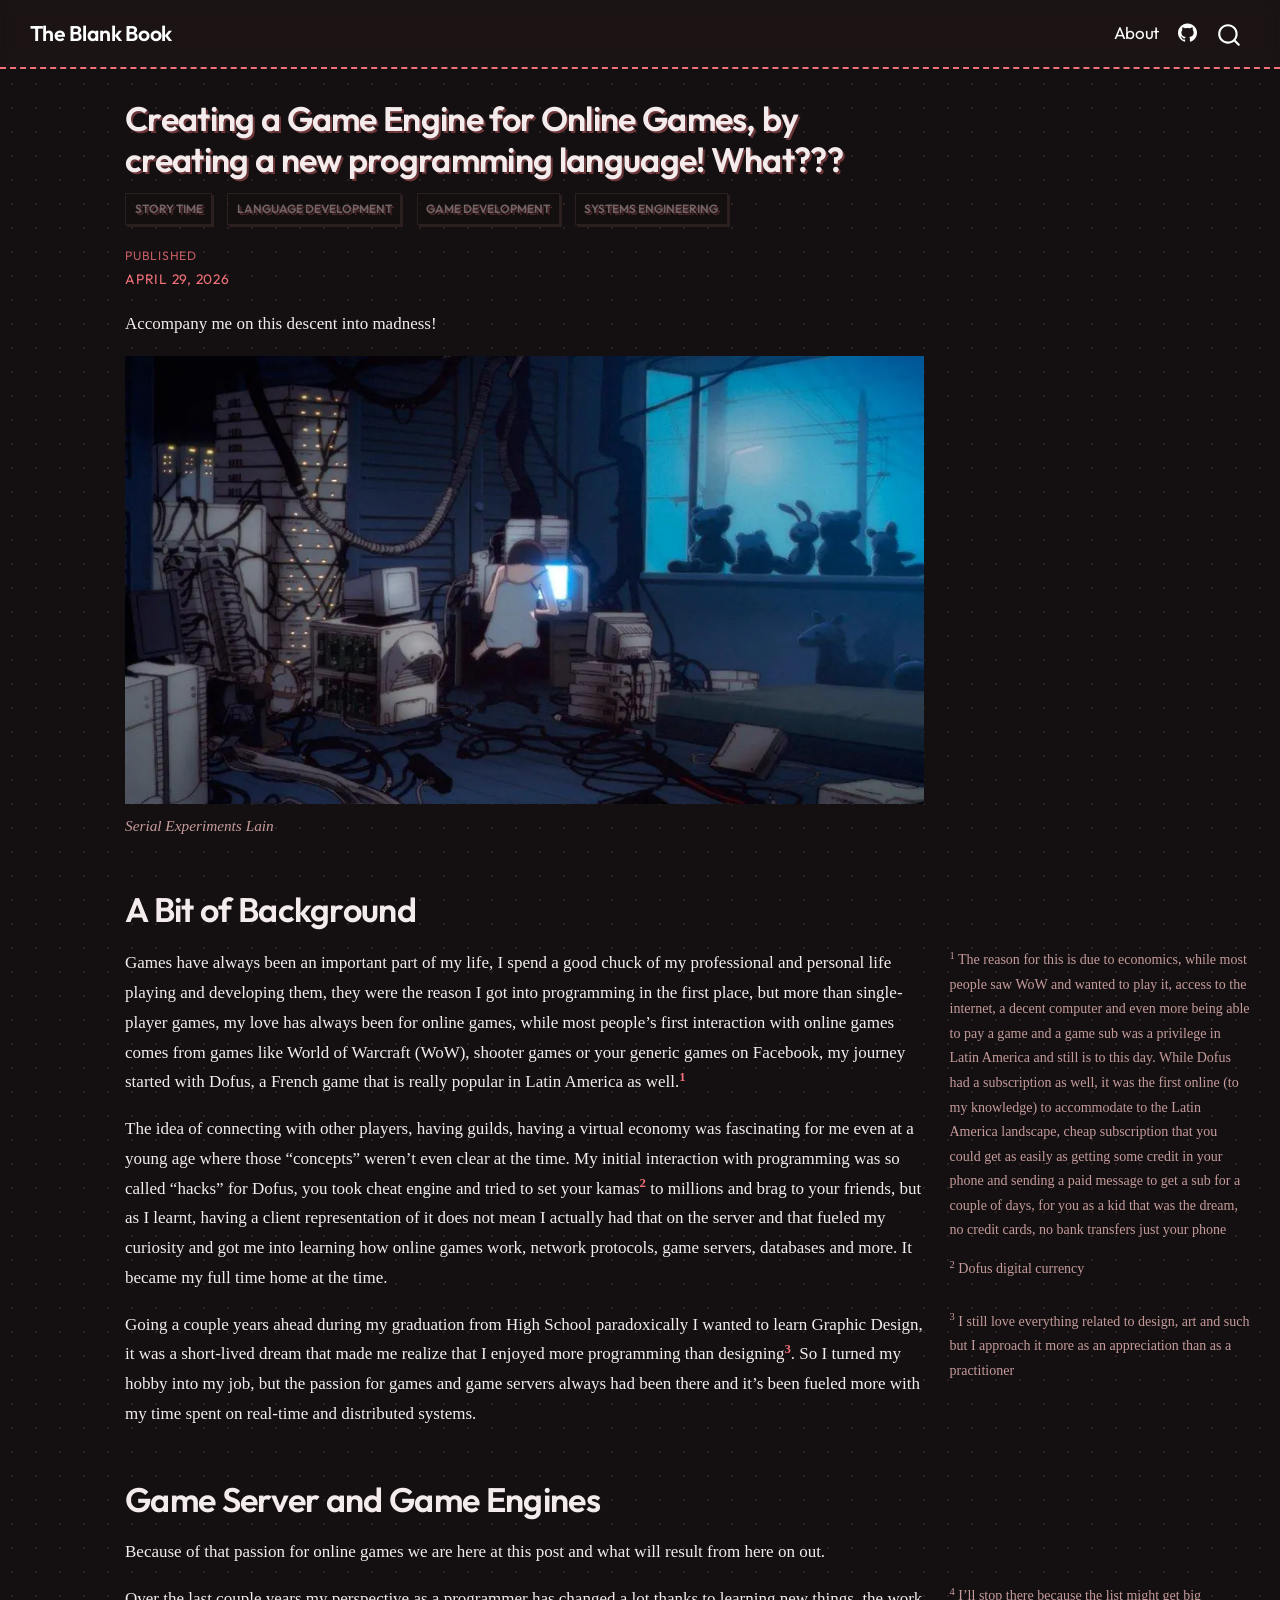
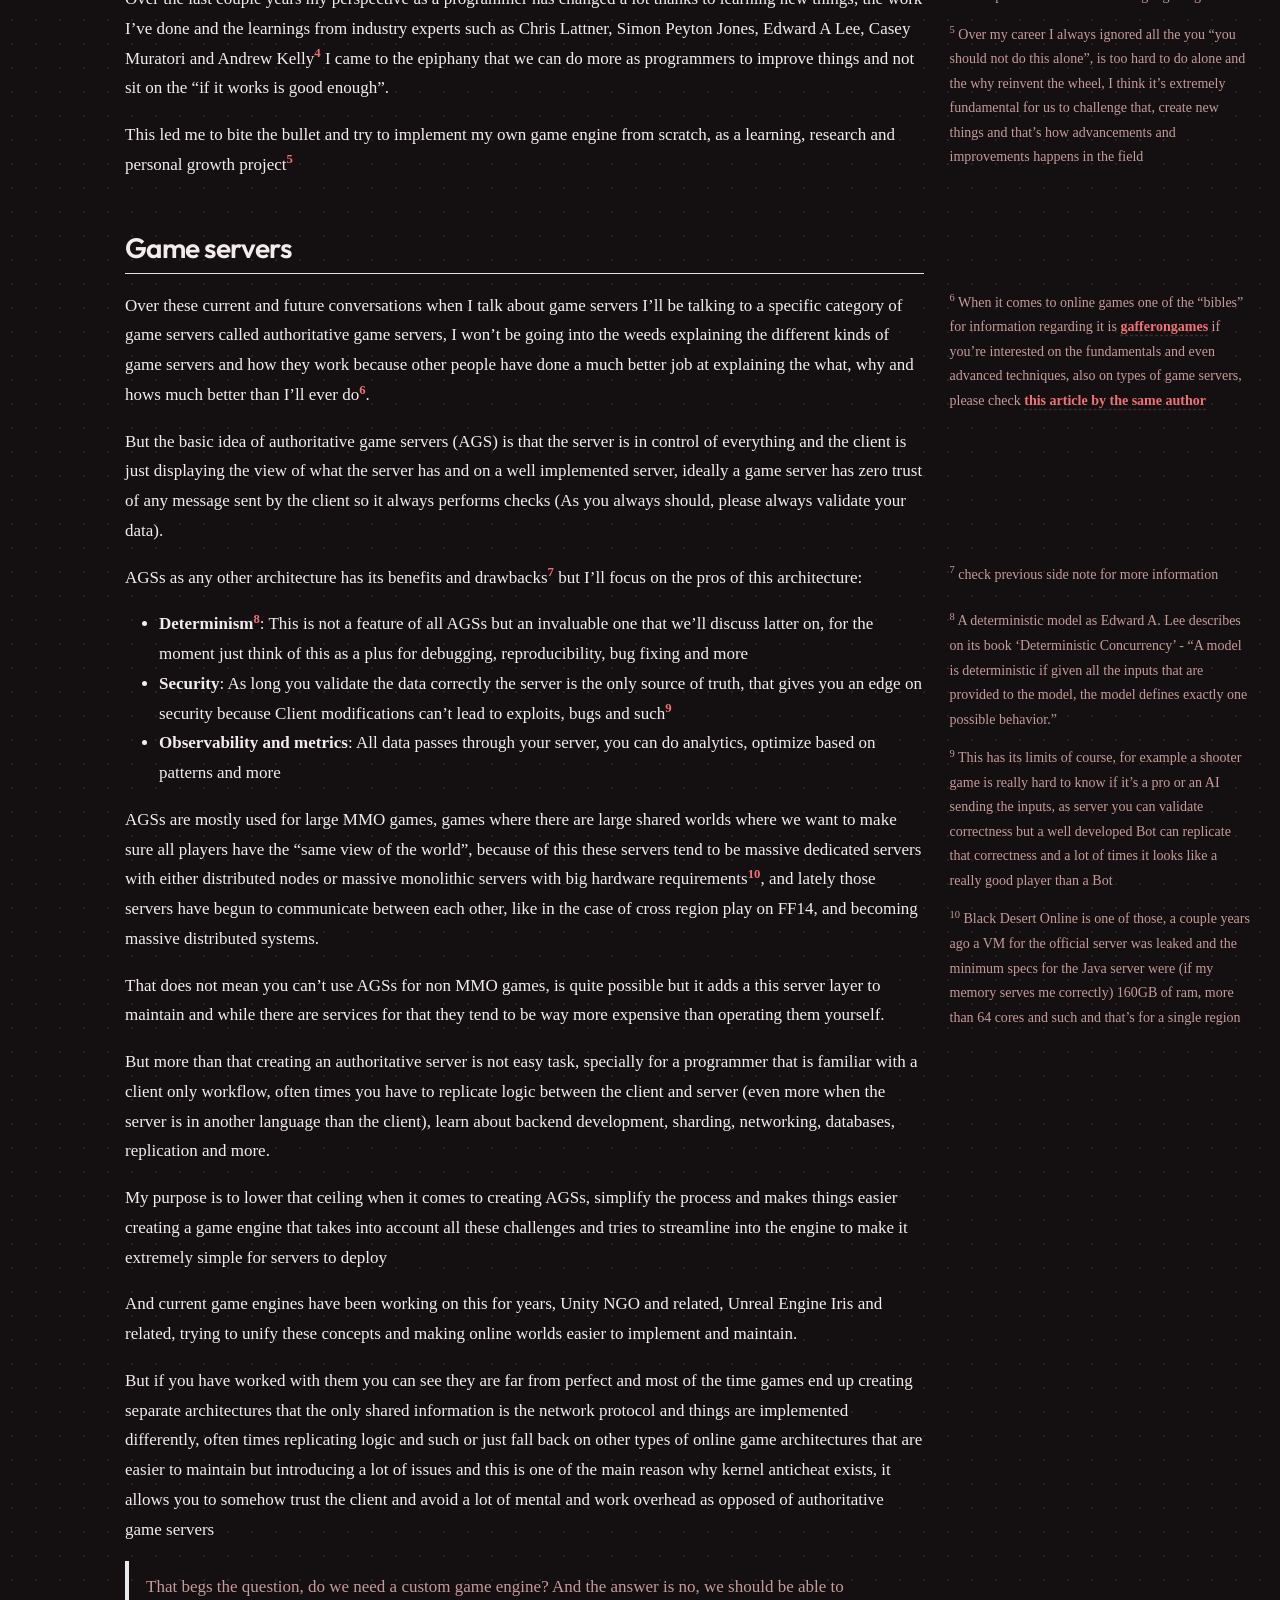
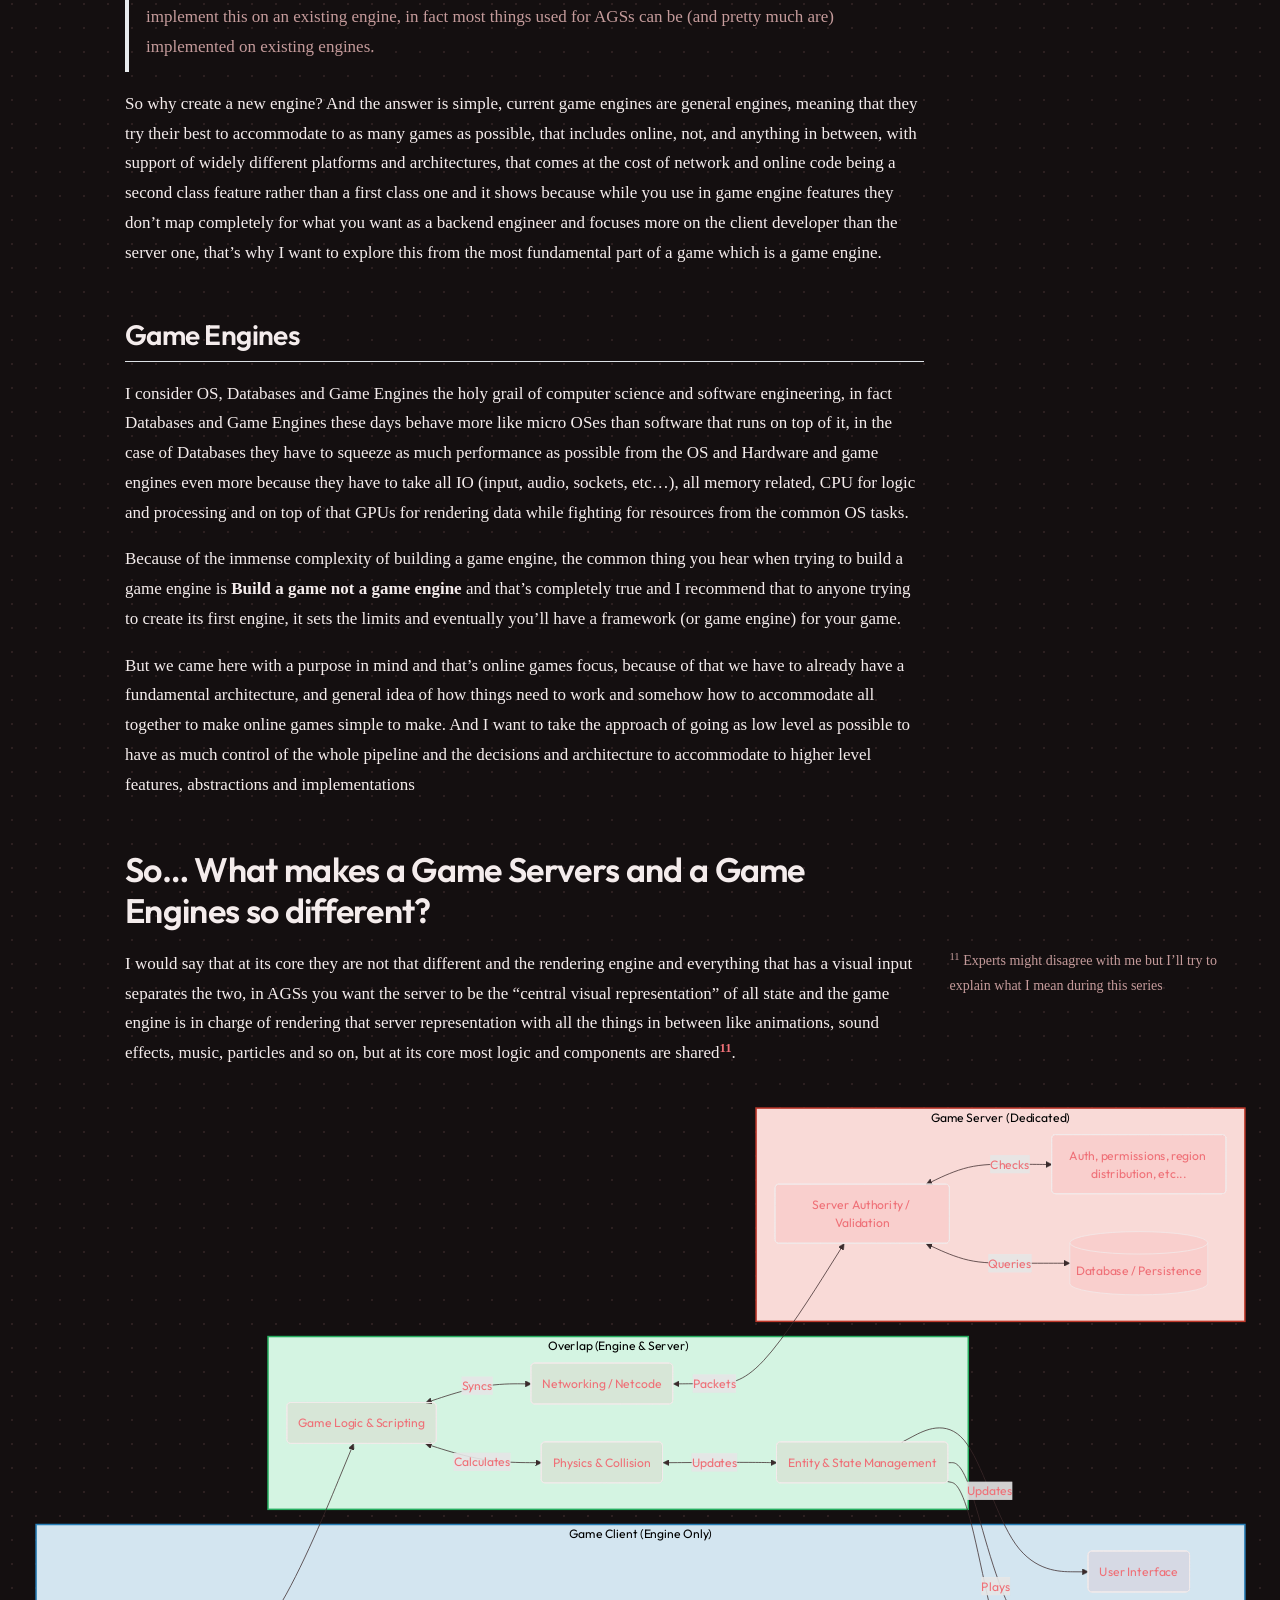
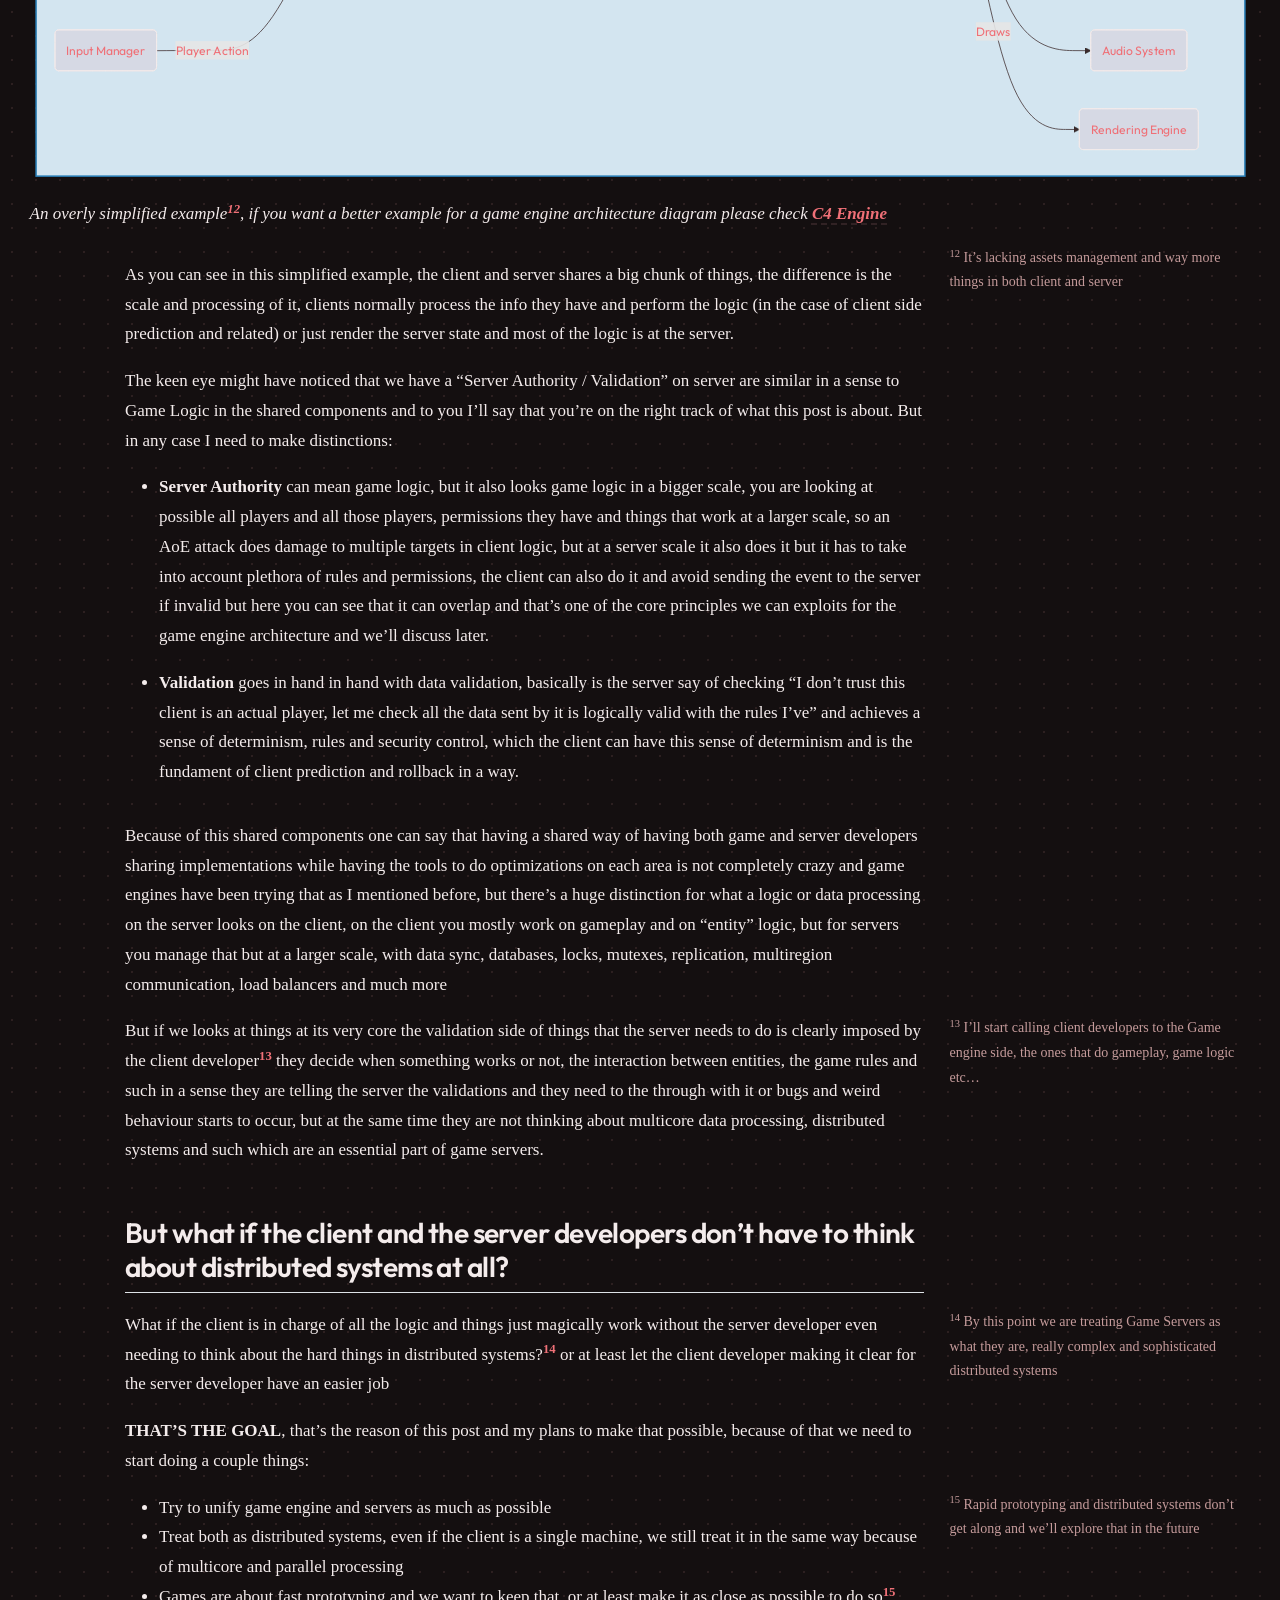
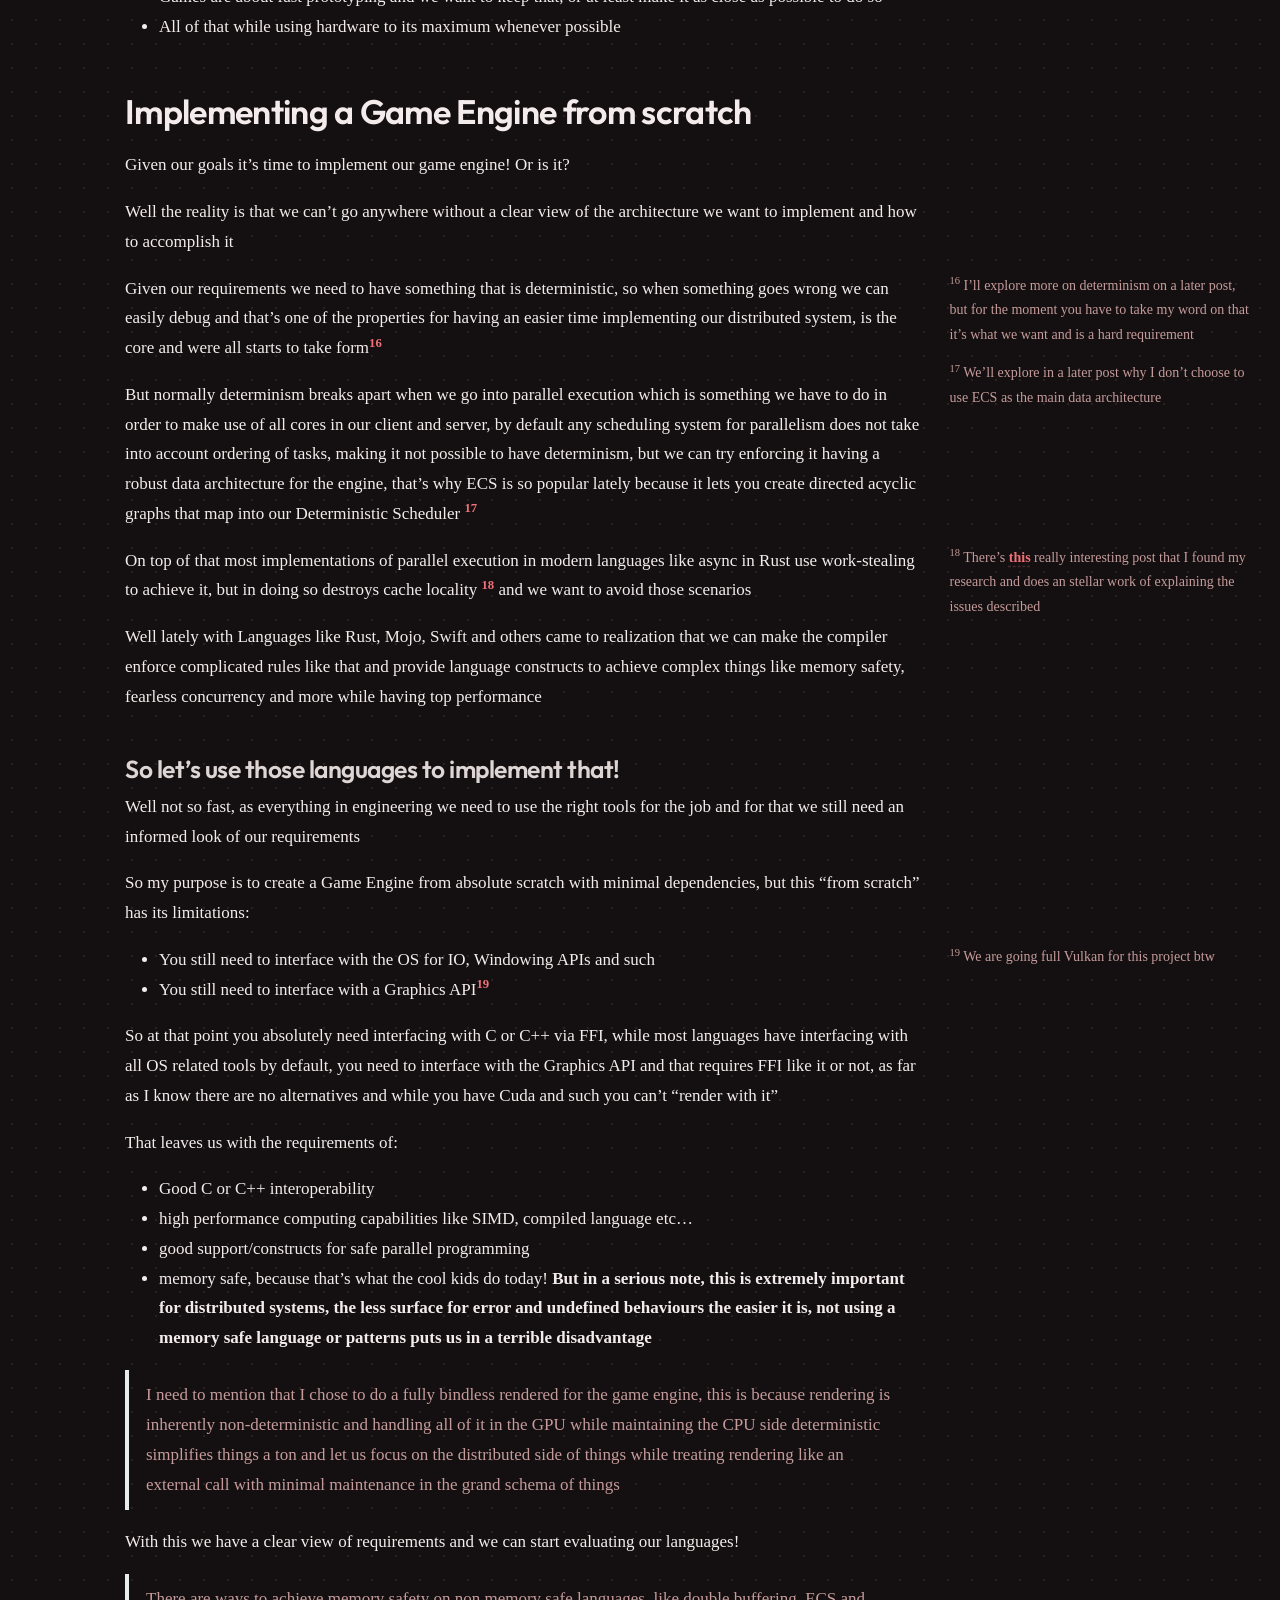
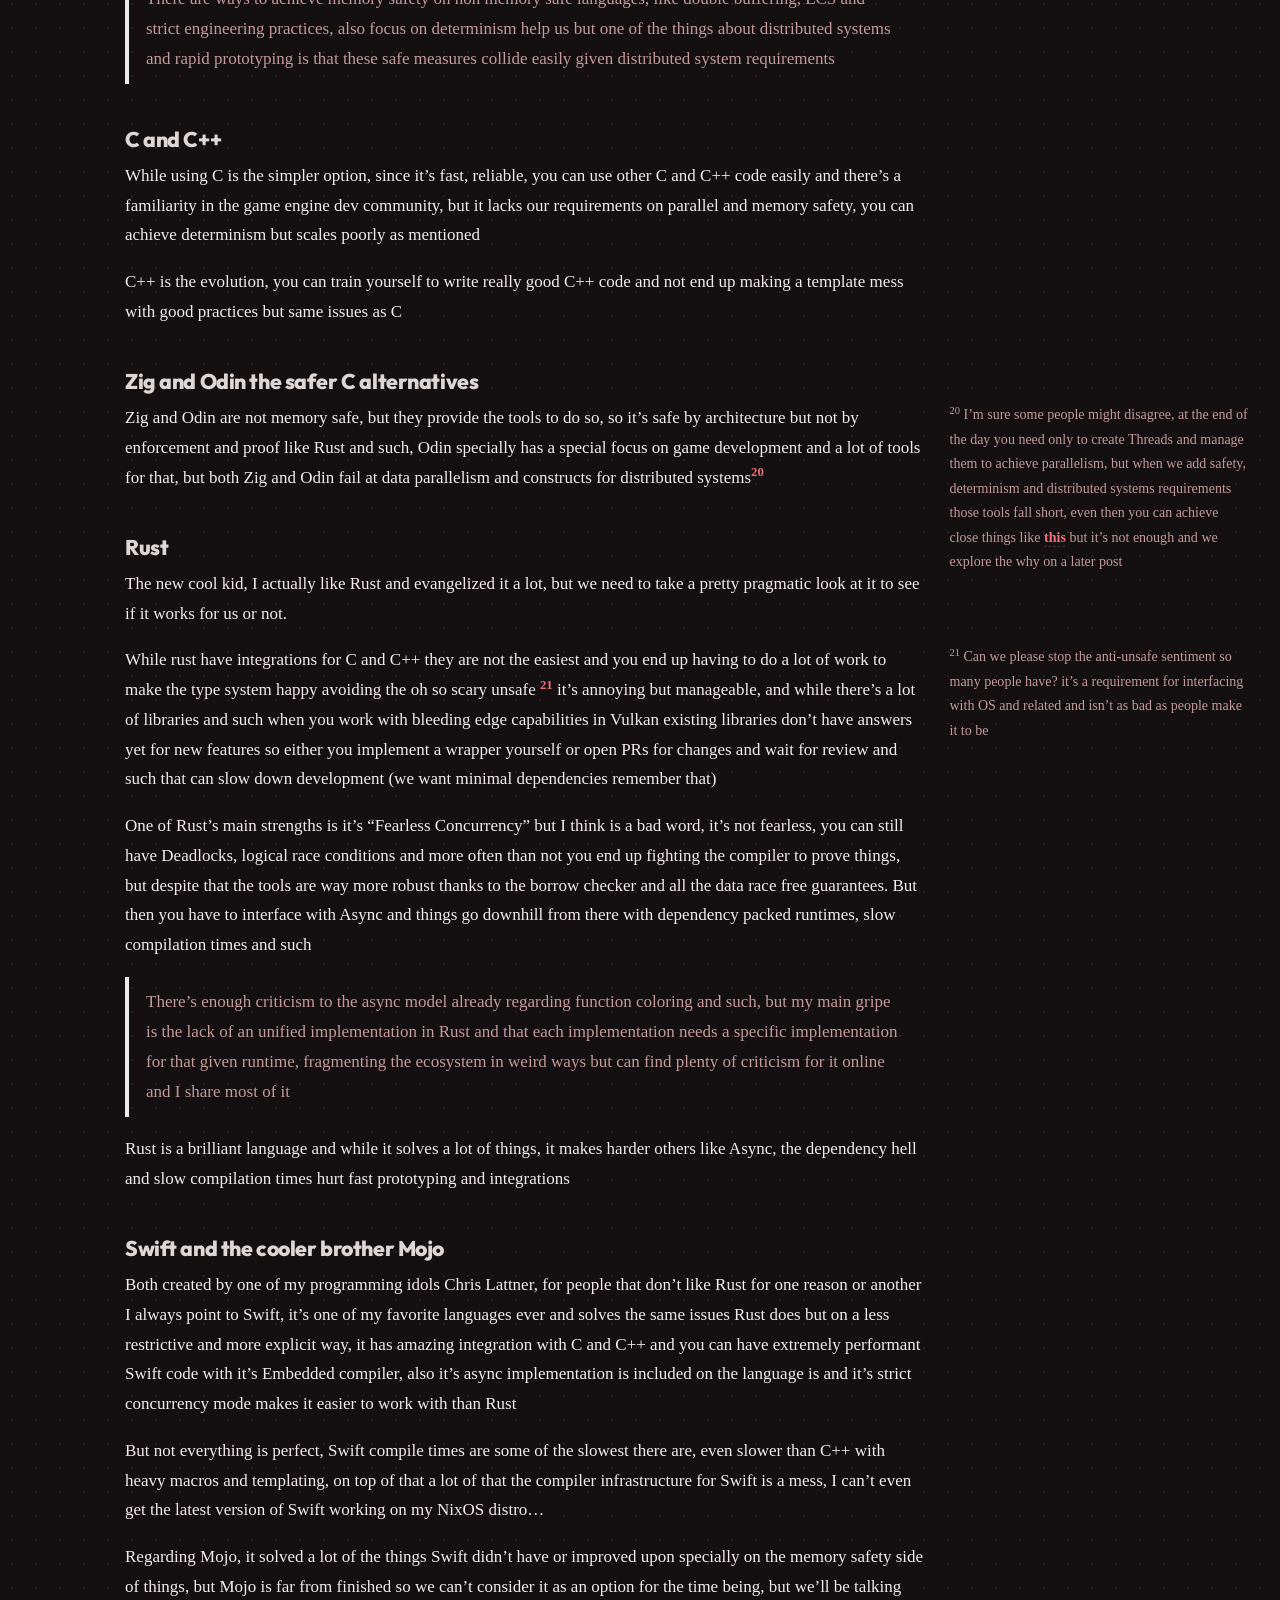
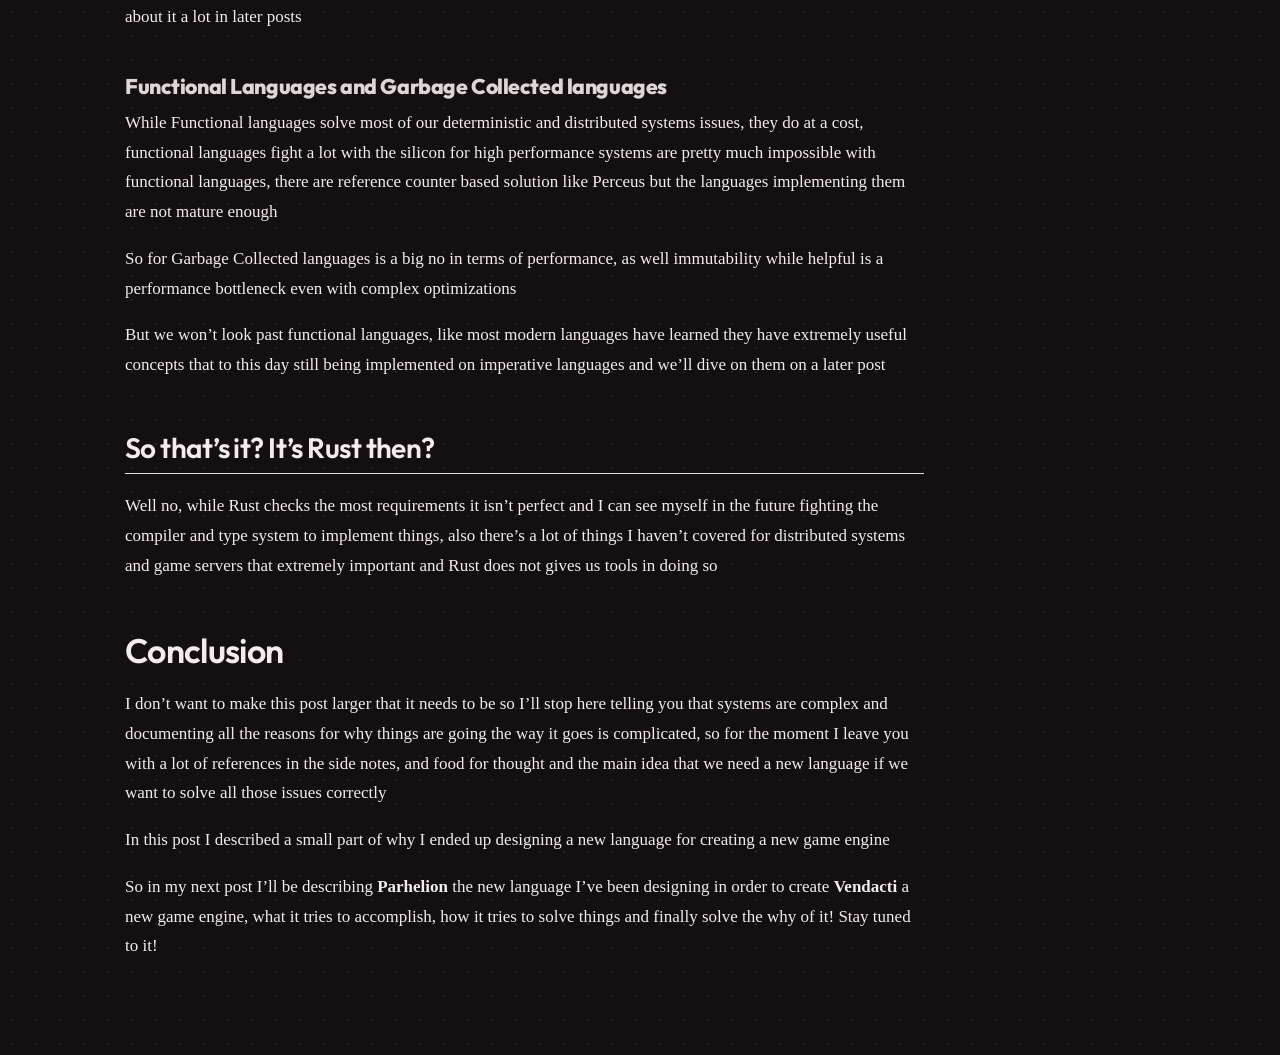
==== posts/new_language/index.html @ c1b3db86 "Built site for gh-pages" ====
<!DOCTYPE html>
<html xmlns="http://www.w3.org/1999/xhtml" lang="en" xml:lang="en"><head>

<meta charset="utf-8">
<meta name="generator" content="quarto-1.9.37">

<meta name="viewport" content="width=device-width, initial-scale=1.0, user-scalable=yes">

<meta name="dcterms.date" content="2026-04-29">

<title>Creating a Game Engine for Online Games, by creating a new programming language! What??? – The Blank Book</title>
<style>
/* Default styles provided by pandoc.
** See https://pandoc.org/MANUAL.html#variables-for-html for config info.
*/
code{white-space: pre-wrap;}
span.smallcaps{font-variant: small-caps;}
div.columns{display: flex; gap: min(4vw, 1.5em);}
div.column{flex: auto; overflow-x: auto;}
div.hanging-indent{margin-left: 1.5em; text-indent: -1.5em;}
ul.task-list{list-style: none;}
ul.task-list li input[type="checkbox"] {
  width: 0.8em;
  margin: 0 0.8em 0.2em -1em; /* quarto-specific, see https://github.com/quarto-dev/quarto-cli/issues/4556 */ 
  vertical-align: middle;
}
</style>


<script src="../../site_libs/quarto-nav/quarto-nav.js"></script>
<script src="../../site_libs/quarto-nav/headroom.min.js"></script>
<script src="../../site_libs/clipboard/clipboard.min.js"></script>
<script src="../../site_libs/quarto-search/autocomplete.umd.js"></script>
<script src="../../site_libs/quarto-search/fuse.min.js"></script>
<script src="../../site_libs/quarto-search/quarto-search.js"></script>
<meta name="quarto:offset" content="../../">
<script src="../../site_libs/quarto-html/quarto.js" type="module"></script>
<script src="../../site_libs/quarto-html/tabsets/tabsets.js" type="module"></script>
<script src="../../site_libs/quarto-html/popper.min.js"></script>
<script src="../../site_libs/quarto-html/tippy.umd.min.js"></script>
<script src="../../site_libs/quarto-html/anchor.min.js"></script>
<link href="../../site_libs/quarto-html/tippy.css" rel="stylesheet">
<link href="../../site_libs/quarto-html/quarto-syntax-highlighting-dark-44550c3e75dc476646fa879955cab695.css" rel="stylesheet" id="quarto-text-highlighting-styles">
<script src="../../site_libs/bootstrap/bootstrap.min.js"></script>
<link href="../../site_libs/bootstrap/bootstrap-icons.css" rel="stylesheet">
<link href="../../site_libs/bootstrap/bootstrap-91eba167fb36a0cf18a0a4ea97d89bc0.min.css" rel="stylesheet" append-hash="true" id="quarto-bootstrap" data-mode="dark">
<script id="quarto-search-options" type="application/json">{
  "location": "navbar",
  "copy-button": false,
  "collapse-after": 3,
  "panel-placement": "end",
  "type": "overlay",
  "limit": 50,
  "keyboard-shortcut": [
    "f",
    "/",
    "s"
  ],
  "show-item-context": false,
  "language": {
    "search-no-results-text": "No results",
    "search-matching-documents-text": "matching documents",
    "search-copy-link-title": "Copy link to search",
    "search-hide-matches-text": "Hide additional matches",
    "search-more-match-text": "more match in this document",
    "search-more-matches-text": "more matches in this document",
    "search-clear-button-title": "Clear",
    "search-text-placeholder": "",
    "search-detached-cancel-button-title": "Cancel",
    "search-submit-button-title": "Submit",
    "search-label": "Search"
  }
}</script>
<script src="../../site_libs/quarto-diagram/mermaid.min.js"></script>
<script src="../../site_libs/quarto-diagram/mermaid-init.js"></script>
<link href="../../site_libs/quarto-diagram/mermaid.css" rel="stylesheet">


<link rel="stylesheet" href="../../styles.css">
</head>

<body class="nav-fixed quarto-light">

<div id="quarto-search-results"></div>
  <header id="quarto-header" class="headroom fixed-top">
    <nav class="navbar navbar-expand-lg " data-bs-theme="dark">
      <div class="navbar-container container-fluid">
      <div class="navbar-brand-container mx-auto">
    <a class="navbar-brand" href="../../index.html">
    <span class="navbar-title">The Blank Book</span>
    </a>
  </div>
            <div id="quarto-search" class="" title="Search"></div>
          <button class="navbar-toggler" type="button" data-bs-toggle="collapse" data-bs-target="#navbarCollapse" aria-controls="navbarCollapse" role="menu" aria-expanded="false" aria-label="Toggle navigation" onclick="if (window.quartoToggleHeadroom) { window.quartoToggleHeadroom(); }">
  <span class="navbar-toggler-icon"></span>
</button>
          <div class="collapse navbar-collapse" id="navbarCollapse">
            <ul class="navbar-nav navbar-nav-scroll ms-auto">
  <li class="nav-item">
    <a class="nav-link" href="../../about.html"> 
<span class="menu-text">About</span></a>
  </li>  
  <li class="nav-item compact">
    <a class="nav-link" href="https://github.com/WolfDan"> <i class="bi bi-github" role="img">
</i> 
<span class="menu-text"></span></a>
  </li>  
</ul>
          </div> <!-- /navcollapse -->
            <div class="quarto-navbar-tools">
</div>
      </div> <!-- /container-fluid -->
    </nav>
</header>
<!-- content -->
<div id="quarto-content" class="quarto-container page-columns page-rows-contents page-layout-article page-navbar">
<!-- sidebar -->
<!-- margin-sidebar -->
    <div id="quarto-margin-sidebar" class="sidebar margin-sidebar zindex-bottom">
        
    </div>
<!-- main -->
<main class="content page-columns page-full" id="quarto-document-content">

<header id="title-block-header" class="quarto-title-block default">
<div class="quarto-title">
<h1 class="title">Creating a Game Engine for Online Games, by creating a new programming language! What???</h1>
  <div class="quarto-categories">
    <div class="quarto-category">story time</div>
    <div class="quarto-category">language development</div>
    <div class="quarto-category">game development</div>
    <div class="quarto-category">systems engineering</div>
  </div>
  </div>



<div class="quarto-title-meta">

    
    <div>
    <div class="quarto-title-meta-heading">Published</div>
    <div class="quarto-title-meta-contents">
      <p class="date">April 29, 2026</p>
    </div>
  </div>
  
    
  </div>
  


</header>


<p>Accompany me on this descent into madness!</p>
<div class="quarto-figure quarto-figure-center">
<figure class="figure">
<p><img src="serial.png" class="img-fluid figure-img"></p>
<figcaption><em>Serial Experiments Lain</em></figcaption>
</figure>
</div>
<section id="a-bit-of-background" class="level1 page-columns page-full">
<h1>A Bit of Background</h1>
<p>Games have always been an important part of my life, I spend a good chuck of my professional and personal life playing and developing them, they were the reason I got into programming in the first place, but more than single-player games, my love has always been for online games, while most people’s first interaction with online games comes from games like World of Warcraft (WoW), shooter games or your generic games on Facebook, my journey started with Dofus, a French game that is really popular in Latin America as well.<a href="#fn1" class="footnote-ref" id="fnref1" role="doc-noteref"><sup>1</sup></a></p>
<div class="no-row-height column-margin column-container"><div id="fn1"><p><sup>1</sup>&nbsp;The reason for this is due to economics, while most people saw WoW and wanted to play it, access to the internet, a decent computer and even more being able to pay a game and a game sub was a privilege in Latin America and still is to this day. While Dofus had a subscription as well, it was the first online (to my knowledge) to accommodate to the Latin America landscape, cheap subscription that you could get as easily as getting some credit in your phone and sending a paid message to get a sub for a couple of days, for you as a kid that was the dream, no credit cards, no bank transfers just your phone</p></div><div id="fn2"><p><sup>2</sup>&nbsp;Dofus digital currency</p></div></div><p>The idea of connecting with other players, having guilds, having a virtual economy was fascinating for me even at a young age where those “concepts” weren’t even clear at the time. My initial interaction with programming was so called “hacks” for Dofus, you took cheat engine and tried to set your kamas<a href="#fn2" class="footnote-ref" id="fnref2" role="doc-noteref"><sup>2</sup></a> to millions and brag to your friends, but as I learnt, having a client representation of it does not mean I actually had that on the server and that fueled my curiosity and got me into learning how online games work, network protocols, game servers, databases and more. It became my full time home at the time.</p>
<p>Going a couple years ahead during my graduation from High School paradoxically I wanted to learn Graphic Design, it was a short-lived dream that made me realize that I enjoyed more programming than designing<a href="#fn3" class="footnote-ref" id="fnref3" role="doc-noteref"><sup>3</sup></a>. So I turned my hobby into my job, but the passion for games and game servers always had been there and it’s been fueled more with my time spent on real-time and distributed systems.</p>
<div class="no-row-height column-margin column-container"><div id="fn3"><p><sup>3</sup>&nbsp;I still love everything related to design, art and such but I approach it more as an appreciation than as a practitioner</p></div></div></section>
<section id="game-server-and-game-engines" class="level1 page-columns page-full">
<h1>Game Server and Game Engines</h1>
<p>Because of that passion for online games we are here at this post and what will result from here on out.</p>
<p>Over the last couple years my perspective as a programmer has changed a lot thanks to learning new things, the work I’ve done and the learnings from industry experts such as Chris Lattner, Simon Peyton Jones, Edward A Lee, Casey Muratori and Andrew Kelly<a href="#fn4" class="footnote-ref" id="fnref4" role="doc-noteref"><sup>4</sup></a> I came to the epiphany that we can do more as programmers to improve things and not sit on the “if it works is good enough”.</p>
<div class="no-row-height column-margin column-container"><div id="fn4"><p><sup>4</sup>&nbsp;I’ll stop there because the list might get big</p></div><div id="fn5"><p><sup>5</sup>&nbsp;Over my career I always ignored all the you “you should not do this alone”, is too hard to do alone and the why reinvent the wheel, I think it’s extremely fundamental for us to challenge that, create new things and that’s how advancements and improvements happens in the field</p></div></div><p>This led me to bite the bullet and try to implement my own game engine from scratch, as a learning, research and personal growth project<a href="#fn5" class="footnote-ref" id="fnref5" role="doc-noteref"><sup>5</sup></a></p>
<section id="game-servers" class="level2 page-columns page-full">
<h2 class="anchored" data-anchor-id="game-servers">Game servers</h2>
<p>Over these current and future conversations when I talk about game servers I’ll be talking to a specific category of game servers called authoritative game servers, I won’t be going into the weeds explaining the different kinds of game servers and how they work because other people have done a much better job at explaining the what, why and hows much better than I’ll ever do<a href="#fn6" class="footnote-ref" id="fnref6" role="doc-noteref"><sup>6</sup></a>.</p>
<div class="no-row-height column-margin column-container"><div id="fn6"><p><sup>6</sup>&nbsp;When it comes to online games one of the “bibles” for information regarding it is <a href="https://gafferongames.com/">gafferongames</a> if you’re interested on the fundamentals and even advanced techniques, also on types of game servers, please check <a href="https://mas-bandwidth.com/choosing-the-right-network-model-for-your-multiplayer-game">this article by the same author</a></p></div></div><p>But the basic idea of authoritative game servers (AGS) is that the server is in control of everything and the client is just displaying the view of what the server has and on a well implemented server, ideally a game server has zero trust of any message sent by the client so it always performs checks (As you always should, please always validate your data).</p>
<p>AGSs as any other architecture has its benefits and drawbacks<a href="#fn7" class="footnote-ref" id="fnref7" role="doc-noteref"><sup>7</sup></a> but I’ll focus on the pros of this architecture:</p>
<div class="no-row-height column-margin column-container"><div id="fn7"><p><sup>7</sup>&nbsp;check previous side note for more information</p></div></div><ul>
<li><strong>Determinism</strong><a href="#fn8" class="footnote-ref" id="fnref8" role="doc-noteref"><sup>8</sup></a>: This is not a feature of all AGSs but an invaluable one that we’ll discuss latter on, for the moment just think of this as a plus for debugging, reproducibility, bug fixing and more</li>
<li><strong>Security</strong>: As long you validate the data correctly the server is the only source of truth, that gives you an edge on security because Client modifications can’t lead to exploits, bugs and such<a href="#fn9" class="footnote-ref" id="fnref9" role="doc-noteref"><sup>9</sup></a></li>
<li><strong>Observability and metrics</strong>: All data passes through your server, you can do analytics, optimize based on patterns and more</li>
</ul>
<div class="no-row-height column-margin column-container"><div id="fn8"><p><sup>8</sup>&nbsp;A deterministic model as Edward A. Lee describes on its book ‘Deterministic Concurrency’ - “A model is deterministic if given all the inputs that are provided to the model, the model defines exactly one possible behavior.”</p></div><div id="fn9"><p><sup>9</sup>&nbsp;This has its limits of course, for example a shooter game is really hard to know if it’s a pro or an AI sending the inputs, as server you can validate correctness but a well developed Bot can replicate that correctness and a lot of times it looks like a really good player than a Bot</p></div><div id="fn10"><p><sup>10</sup>&nbsp;Black Desert Online is one of those, a couple years ago a VM for the official server was leaked and the minimum specs for the Java server were (if my memory serves me correctly) 160GB of ram, more than 64 cores and such and that’s for a single region</p></div></div><p>AGSs are mostly used for large MMO games, games where there are large shared worlds where we want to make sure all players have the “same view of the world”, because of this these servers tend to be massive dedicated servers with either distributed nodes or massive monolithic servers with big hardware requirements<a href="#fn10" class="footnote-ref" id="fnref10" role="doc-noteref"><sup>10</sup></a>, and lately those servers have begun to communicate between each other, like in the case of cross region play on FF14, and becoming massive distributed systems.</p>
<p>That does not mean you can’t use AGSs for non MMO games, is quite possible but it adds a this server layer to maintain and while there are services for that they tend to be way more expensive than operating them yourself.</p>
<p>But more than that creating an authoritative server is not easy task, specially for a programmer that is familiar with a client only workflow, often times you have to replicate logic between the client and server (even more when the server is in another language than the client), learn about backend development, sharding, networking, databases, replication and more.</p>
<p>My purpose is to lower that ceiling when it comes to creating AGSs, simplify the process and makes things easier creating a game engine that takes into account all these challenges and tries to streamline into the engine to make it extremely simple for servers to deploy</p>
<p>And current game engines have been working on this for years, Unity NGO and related, Unreal Engine Iris and related, trying to unify these concepts and making online worlds easier to implement and maintain.</p>
<p>But if you have worked with them you can see they are far from perfect and most of the time games end up creating separate architectures that the only shared information is the network protocol and things are implemented differently, often times replicating logic and such or just fall back on other types of online game architectures that are easier to maintain but introducing a lot of issues and this is one of the main reason why kernel anticheat exists, it allows you to somehow trust the client and avoid a lot of mental and work overhead as opposed of authoritative game servers</p>
<blockquote class="blockquote">
<p>That begs the question, do we need a custom game engine? And the answer is no, we should be able to implement this on an existing engine, in fact most things used for AGSs can be (and pretty much are) implemented on existing engines.</p>
</blockquote>
<p>So why create a new engine? And the answer is simple, current game engines are general engines, meaning that they try their best to accommodate to as many games as possible, that includes online, not, and anything in between, with support of widely different platforms and architectures, that comes at the cost of network and online code being a second class feature rather than a first class one and it shows because while you use in game engine features they don’t map completely for what you want as a backend engineer and focuses more on the client developer than the server one, that’s why I want to explore this from the most fundamental part of a game which is a game engine.</p>
</section>
<section id="game-engines" class="level2">
<h2 class="anchored" data-anchor-id="game-engines">Game Engines</h2>
<p>I consider OS, Databases and Game Engines the holy grail of computer science and software engineering, in fact Databases and Game Engines these days behave more like micro OSes than software that runs on top of it, in the case of Databases they have to squeeze as much performance as possible from the OS and Hardware and game engines even more because they have to take all IO (input, audio, sockets, etc…), all memory related, CPU for logic and processing and on top of that GPUs for rendering data while fighting for resources from the common OS tasks.</p>
<p>Because of the immense complexity of building a game engine, the common thing you hear when trying to build a game engine is <strong>Build a game not a game engine</strong> and that’s completely true and I recommend that to anyone trying to create its first engine, it sets the limits and eventually you’ll have a framework (or game engine) for your game.</p>
<p>But we came here with a purpose in mind and that’s online games focus, because of that we have to already have a fundamental architecture, and general idea of how things need to work and somehow how to accommodate all together to make online games simple to make. And I want to take the approach of going as low level as possible to have as much control of the whole pipeline and the decisions and architecture to accommodate to higher level features, abstractions and implementations</p>
</section>
</section>
<section id="so-what-makes-a-game-servers-and-a-game-engines-so-different" class="level1 page-columns page-full">
<h1>So… What makes a Game Servers and a Game Engines so different?</h1>
<p>I would say that at its core they are not that different and the rendering engine and everything that has a visual input separates the two, in AGSs you want the server to be the “central visual representation” of all state and the game engine is in charge of rendering that server representation with all the things in between like animations, sound effects, music, particles and so on, but at its core most logic and components are shared<a href="#fn11" class="footnote-ref" id="fnref11" role="doc-noteref"><sup>11</sup></a>.</p>
<div class="no-row-height column-margin column-container"><div id="fn11"><p><sup>11</sup>&nbsp;Experts might disagree with me but I’ll try to explain what I mean during this series</p></div></div><div class="column-page page-columns page-full">
<div class="cell" data-layout-align="default">
<div class="cell-output-display">
<div>
<p></p><figure class="figure"><p></p>
<div>
<pre class="mermaid mermaid-js">flowchart LR
    subgraph Client ["Game Client (Engine Only)"]
        direction TB
        I(Input Manager)
        R(Rendering Engine)
        A(Audio System)
        UI(User Interface)
    end

    subgraph Shared ["Overlap (Engine &amp; Server)"]
        direction TB
        GL(Game Logic &amp; Scripting)
        P(Physics &amp; Collision)
        SM(Entity &amp; State Management)
        N(Networking / Netcode)
    end

    subgraph Server ["Game Server (Dedicated)"]
        direction TB
        SA(Server Authority / Validation)
        MM(Auth, permissions, region distribution, etc...)
        DB[(Database / Persistence)]
    end

    %% Internal Client Flow
    I --&gt;|Player Action| GL
    SM --&gt;|Draws| R
    SM --&gt;|Plays| A
    SM --&gt;|Updates| UI

    %% Overlap Interaction
    GL &lt;--&gt;|Calculates| P
    P &lt;--&gt;|Updates| SM
    GL &lt;--&gt;|Syncs| N

    %% Server Interaction
    N &lt;--&gt;|Packets| SA
    SA &lt;--&gt;|Queries| DB
    SA &lt;--&gt;|Checks| MM

    classDef client fill:#d4e6f1,stroke:#2980b9,stroke-width:2px,color:#000;
    classDef shared fill:#d5f5e3,stroke:#27ae60,stroke-width:2px,color:#000;
    classDef server fill:#fadbd8,stroke:#c0392b,stroke-width:2px,color:#000;

    class Client client;
    class Shared shared;
    class Server server;
</pre>
</div>
<p></p></figure><p></p>
</div>
</div>
</div>
<p><em>An overly simplified example<a href="#fn12" class="footnote-ref" id="fnref12" role="doc-noteref"><sup>12</sup></a>, if you want a better example for a game engine architecture diagram please check <a href="https://c4engine.com/">C4 Engine</a></em></p>
<div class="no-row-height column-margin column-container"><div id="fn12"><p><sup>12</sup>&nbsp;It’s lacking assets management and way more things in both client and server</p></div></div></div>
<p>As you can see in this simplified example, the client and server shares a big chunk of things, the difference is the scale and processing of it, clients normally process the info they have and perform the logic (in the case of client side prediction and related) or just render the server state and most of the logic is at the server.</p>
<p>The keen eye might have noticed that we have a “Server Authority / Validation” on server are similar in a sense to Game Logic in the shared components and to you I’ll say that you’re on the right track of what this post is about. But in any case I need to make distinctions:</p>
<ul>
<li><p><strong>Server Authority</strong> can mean game logic, but it also looks game logic in a bigger scale, you are looking at possible all players and all those players, permissions they have and things that work at a larger scale, so an AoE attack does damage to multiple targets in client logic, but at a server scale it also does it but it has to take into account plethora of rules and permissions, the client can also do it and avoid sending the event to the server if invalid but here you can see that it can overlap and that’s one of the core principles we can exploits for the game engine architecture and we’ll discuss later.</p></li>
<li><p><strong>Validation</strong> goes in hand in hand with data validation, basically is the server say of checking “I don’t trust this client is an actual player, let me check all the data sent by it is logically valid with the rules I’ve” and achieves a sense of determinism, rules and security control, which the client can have this sense of determinism and is the fundament of client prediction and rollback in a way.</p></li>
</ul>
<p>Because of this shared components one can say that having a shared way of having both game and server developers sharing implementations while having the tools to do optimizations on each area is not completely crazy and game engines have been trying that as I mentioned before, but there’s a huge distinction for what a logic or data processing on the server looks on the client, on the client you mostly work on gameplay and on “entity” logic, but for servers you manage that but at a larger scale, with data sync, databases, locks, mutexes, replication, multiregion communication, load balancers and much more</p>
<p>But if we looks at things at its very core the validation side of things that the server needs to do is clearly imposed by the client developer<a href="#fn13" class="footnote-ref" id="fnref13" role="doc-noteref"><sup>13</sup></a> they decide when something works or not, the interaction between entities, the game rules and such in a sense they are telling the server the validations and they need to the through with it or bugs and weird behaviour starts to occur, but at the same time they are not thinking about multicore data processing, distributed systems and such which are an essential part of game servers.</p>
<div class="no-row-height column-margin column-container"><div id="fn13"><p><sup>13</sup>&nbsp;I’ll start calling client developers to the Game engine side, the ones that do gameplay, game logic etc…</p></div></div><section id="but-what-if-the-client-and-the-server-developers-dont-have-to-think-about-distributed-systems-at-all" class="level2 page-columns page-full">
<h2 class="anchored" data-anchor-id="but-what-if-the-client-and-the-server-developers-dont-have-to-think-about-distributed-systems-at-all">But what if the client and the server developers don’t have to think about distributed systems at all?</h2>
<p>What if the client is in charge of all the logic and things just magically work without the server developer even needing to think about the hard things in distributed systems?<a href="#fn14" class="footnote-ref" id="fnref14" role="doc-noteref"><sup>14</sup></a> or at least let the client developer making it clear for the server developer have an easier job</p>
<div class="no-row-height column-margin column-container"><div id="fn14"><p><sup>14</sup>&nbsp;By this point we are treating Game Servers as what they are, really complex and sophisticated distributed systems</p></div></div><p><strong>THAT’S THE GOAL</strong>, that’s the reason of this post and my plans to make that possible, because of that we need to start doing a couple things:</p>
<ul>
<li>Try to unify game engine and servers as much as possible</li>
<li>Treat both as distributed systems, even if the client is a single machine, we still treat it in the same way because of multicore and parallel processing</li>
<li>Games are about fast prototyping and we want to keep that, or at least make it as close as possible to do so<a href="#fn15" class="footnote-ref" id="fnref15" role="doc-noteref"><sup>15</sup></a></li>
<li>All of that while using hardware to its maximum whenever possible</li>
</ul>
<div class="no-row-height column-margin column-container"><div id="fn15"><p><sup>15</sup>&nbsp;Rapid prototyping and distributed systems don’t get along and we’ll explore that in the future</p></div></div></section>
</section>
<section id="implementing-a-game-engine-from-scratch" class="level1 page-columns page-full">
<h1>Implementing a Game Engine from scratch</h1>
<p>Given our goals it’s time to implement our game engine! Or is it?</p>
<p>Well the reality is that we can’t go anywhere without a clear view of the architecture we want to implement and how to accomplish it</p>
<p>Given our requirements we need to have something that is deterministic, so when something goes wrong we can easily debug and that’s one of the properties for having an easier time implementing our distributed system, is the core and were all starts to take form<a href="#fn16" class="footnote-ref" id="fnref16" role="doc-noteref"><sup>16</sup></a></p>
<div class="no-row-height column-margin column-container"><div id="fn16"><p><sup>16</sup>&nbsp;I’ll explore more on determinism on a later post, but for the moment you have to take my word on that it’s what we want and is a hard requirement</p></div><div id="fn17"><p><sup>17</sup>&nbsp;We’ll explore in a later post why I don’t choose to use ECS as the main data architecture</p></div></div><p>But normally determinism breaks apart when we go into parallel execution which is something we have to do in order to make use of all cores in our client and server, by default any scheduling system for parallelism does not take into account ordering of tasks, making it not possible to have determinism, but we can try enforcing it having a robust data architecture for the engine, that’s why ECS is so popular lately because it lets you create directed acyclic graphs that map into our Deterministic Scheduler <a href="#fn17" class="footnote-ref" id="fnref17" role="doc-noteref"><sup>17</sup></a></p>
<p>On top of that most implementations of parallel execution in modern languages like async in Rust use work-stealing to achieve it, but in doing so destroys cache locality <a href="#fn18" class="footnote-ref" id="fnref18" role="doc-noteref"><sup>18</sup></a> and we want to avoid those scenarios</p>
<div class="no-row-height column-margin column-container"><div id="fn18"><p><sup>18</sup>&nbsp;There’s <a href="https://pmbanugo.me/blog/why-async-await-complect-concurrency">this</a> really interesting post that I found my research and does an stellar work of explaining the issues described</p></div></div><p>Well lately with Languages like Rust, Mojo, Swift and others came to realization that we can make the compiler enforce complicated rules like that and provide language constructs to achieve complex things like memory safety, fearless concurrency and more while having top performance</p>
<section id="so-lets-use-those-languages-to-implement-that" class="level3 page-columns page-full">
<h3 class="anchored" data-anchor-id="so-lets-use-those-languages-to-implement-that">So let’s use those languages to implement that!</h3>
<p>Well not so fast, as everything in engineering we need to use the right tools for the job and for that we still need an informed look of our requirements</p>
<p>So my purpose is to create a Game Engine from absolute scratch with minimal dependencies, but this “from scratch” has its limitations:</p>
<ul>
<li>You still need to interface with the OS for IO, Windowing APIs and such</li>
<li>You still need to interface with a Graphics API<a href="#fn19" class="footnote-ref" id="fnref19" role="doc-noteref"><sup>19</sup></a></li>
</ul>
<div class="no-row-height column-margin column-container"><div id="fn19"><p><sup>19</sup>&nbsp;We are going full Vulkan for this project btw</p></div></div><p>So at that point you absolutely need interfacing with C or C++ via FFI, while most languages have interfacing with all OS related tools by default, you need to interface with the Graphics API and that requires FFI like it or not, as far as I know there are no alternatives and while you have Cuda and such you can’t “render with it”</p>
<p>That leaves us with the requirements of:</p>
<ul>
<li>Good C or C++ interoperability</li>
<li>high performance computing capabilities like SIMD, compiled language etc…</li>
<li>good support/constructs for safe parallel programming</li>
<li>memory safe, because that’s what the cool kids do today! <strong>But in a serious note, this is extremely important for distributed systems, the less surface for error and undefined behaviours the easier it is, not using a memory safe language or patterns puts us in a terrible disadvantage</strong></li>
</ul>
<blockquote class="blockquote">
<p>I need to mention that I chose to do a fully bindless rendered for the game engine, this is because rendering is inherently non-deterministic and handling all of it in the GPU while maintaining the CPU side deterministic simplifies things a ton and let us focus on the distributed side of things while treating rendering like an external call with minimal maintenance in the grand schema of things</p>
</blockquote>
<p>With this we have a clear view of requirements and we can start evaluating our languages!</p>
<blockquote class="blockquote">
<p>There are ways to achieve memory safety on non memory safe languages, like double buffering, ECS and strict engineering practices, also focus on determinism help us but one of the things about distributed systems and rapid prototyping is that these safe measures collide easily given distributed system requirements</p>
</blockquote>
<section id="c-and-c" class="level4">
<h4 class="anchored" data-anchor-id="c-and-c">C and C++</h4>
<p>While using C is the simpler option, since it’s fast, reliable, you can use other C and C++ code easily and there’s a familiarity in the game engine dev community, but it lacks our requirements on parallel and memory safety, you can achieve determinism but scales poorly as mentioned</p>
<p>C++ is the evolution, you can train yourself to write really good C++ code and not end up making a template mess with good practices but same issues as C</p>
</section>
<section id="zig-and-odin-the-safer-c-alternatives" class="level4 page-columns page-full">
<h4 class="anchored" data-anchor-id="zig-and-odin-the-safer-c-alternatives">Zig and Odin the safer C alternatives</h4>
<p>Zig and Odin are not memory safe, but they provide the tools to do so, so it’s safe by architecture but not by enforcement and proof like Rust and such, Odin specially has a special focus on game development and a lot of tools for that, but both Zig and Odin fail at data parallelism and constructs for distributed systems<a href="#fn20" class="footnote-ref" id="fnref20" role="doc-noteref"><sup>20</sup></a></p>
<div class="no-row-height column-margin column-container"><div id="fn20"><p><sup>20</sup>&nbsp;I’m sure some people might disagree, at the end of the day you need only to create Threads and manage them to achieve parallelism, but when we add safety, determinism and distributed systems requirements those tools fall short, even then you can achieve close things like <a href="https://github.com/pmbanugo/tina">this</a> but it’s not enough and we explore the why on a later post</p></div></div></section>
<section id="rust" class="level4 page-columns page-full">
<h4 class="anchored" data-anchor-id="rust">Rust</h4>
<p>The new cool kid, I actually like Rust and evangelized it a lot, but we need to take a pretty pragmatic look at it to see if it works for us or not.</p>
<p>While rust have integrations for C and C++ they are not the easiest and you end up having to do a lot of work to make the type system happy avoiding the oh so scary unsafe <a href="#fn21" class="footnote-ref" id="fnref21" role="doc-noteref"><sup>21</sup></a> it’s annoying but manageable, and while there’s a lot of libraries and such when you work with bleeding edge capabilities in Vulkan existing libraries don’t have answers yet for new features so either you implement a wrapper yourself or open PRs for changes and wait for review and such that can slow down development (we want minimal dependencies remember that)</p>
<div class="no-row-height column-margin column-container"><div id="fn21"><p><sup>21</sup>&nbsp;Can we please stop the anti-unsafe sentiment so many people have? it’s a requirement for interfacing with OS and related and isn’t as bad as people make it to be</p></div></div><p>One of Rust’s main strengths is it’s “Fearless Concurrency” but I think is a bad word, it’s not fearless, you can still have Deadlocks, logical race conditions and more often than not you end up fighting the compiler to prove things, but despite that the tools are way more robust thanks to the borrow checker and all the data race free guarantees. But then you have to interface with Async and things go downhill from there with dependency packed runtimes, slow compilation times and such</p>
<blockquote class="blockquote">
<p>There’s enough criticism to the async model already regarding function coloring and such, but my main gripe is the lack of an unified implementation in Rust and that each implementation needs a specific implementation for that given runtime, fragmenting the ecosystem in weird ways but can find plenty of criticism for it online and I share most of it</p>
</blockquote>
<p>Rust is a brilliant language and while it solves a lot of things, it makes harder others like Async, the dependency hell and slow compilation times hurt fast prototyping and integrations</p>
</section>
<section id="swift-and-the-cooler-brother-mojo" class="level4">
<h4 class="anchored" data-anchor-id="swift-and-the-cooler-brother-mojo">Swift and the cooler brother Mojo</h4>
<p>Both created by one of my programming idols Chris Lattner, for people that don’t like Rust for one reason or another I always point to Swift, it’s one of my favorite languages ever and solves the same issues Rust does but on a less restrictive and more explicit way, it has amazing integration with C and C++ and you can have extremely performant Swift code with it’s Embedded compiler, also it’s async implementation is included on the language is and it’s strict concurrency mode makes it easier to work with than Rust</p>
<p>But not everything is perfect, Swift compile times are some of the slowest there are, even slower than C++ with heavy macros and templating, on top of that a lot of that the compiler infrastructure for Swift is a mess, I can’t even get the latest version of Swift working on my NixOS distro…</p>
<p>Regarding Mojo, it solved a lot of the things Swift didn’t have or improved upon specially on the memory safety side of things, but Mojo is far from finished so we can’t consider it as an option for the time being, but we’ll be talking about it a lot in later posts</p>
</section>
<section id="functional-languages-and-garbage-collected-languages" class="level4">
<h4 class="anchored" data-anchor-id="functional-languages-and-garbage-collected-languages">Functional Languages and Garbage Collected languages</h4>
<p>While Functional languages solve most of our deterministic and distributed systems issues, they do at a cost, functional languages fight a lot with the silicon for high performance systems are pretty much impossible with functional languages, there are reference counter based solution like Perceus but the languages implementing them are not mature enough</p>
<p>So for Garbage Collected languages is a big no in terms of performance, as well immutability while helpful is a performance bottleneck even with complex optimizations</p>
<p>But we won’t look past functional languages, like most modern languages have learned they have extremely useful concepts that to this day still being implemented on imperative languages and we’ll dive on them on a later post</p>
</section>
</section>
<section id="so-thats-it-its-rust-then" class="level2">
<h2 class="anchored" data-anchor-id="so-thats-it-its-rust-then">So that’s it? It’s Rust then?</h2>
<p>Well no, while Rust checks the most requirements it isn’t perfect and I can see myself in the future fighting the compiler and type system to implement things, also there’s a lot of things I haven’t covered for distributed systems and game servers that extremely important and Rust does not gives us tools in doing so</p>
</section>
</section>
<section id="conclusion" class="level1">
<h1>Conclusion</h1>
<p>I don’t want to make this post larger that it needs to be so I’ll stop here telling you that systems are complex and documenting all the reasons for why things are going the way it goes is complicated, so for the moment I leave you with a lot of references in the side notes, and food for thought and the main idea that we need a new language if we want to solve all those issues correctly</p>
<p>In this post I described a small part of why I ended up designing a new language for creating a new game engine</p>
<p>So in my next post I’ll be describing <strong>Parhelion</strong> the new language I’ve been designing in order to create <strong>Vendacti</strong> a new game engine, what it tries to accomplish, how it tries to solve things and finally solve the why of it! Stay tuned to it!</p>


</section>


</main> <!-- /main -->
<script id="quarto-html-after-body" type="application/javascript">
  window.document.addEventListener("DOMContentLoaded", function (event) {
    const icon = "";
    const anchorJS = new window.AnchorJS();
    anchorJS.options = {
      placement: 'right',
      icon: icon
    };
    anchorJS.add('.anchored');
    const isCodeAnnotation = (el) => {
      for (const clz of el.classList) {
        if (clz.startsWith('code-annotation-')) {                     
          return true;
        }
      }
      return false;
    }
    const onCopySuccess = function(e) {
      // button target
      const button = e.trigger;
      // don't keep focus
      button.blur();
      // flash "checked"
      button.classList.add('code-copy-button-checked');
      var currentTitle = button.getAttribute("title");
      button.setAttribute("title", "Copied!");
      let tooltip;
      if (window.bootstrap) {
        button.setAttribute("data-bs-toggle", "tooltip");
        button.setAttribute("data-bs-placement", "left");
        button.setAttribute("data-bs-title", "Copied!");
        tooltip = new bootstrap.Tooltip(button, 
          { trigger: "manual", 
            customClass: "code-copy-button-tooltip",
            offset: [0, -8]});
        tooltip.show();    
      }
      setTimeout(function() {
        if (tooltip) {
          tooltip.hide();
          button.removeAttribute("data-bs-title");
          button.removeAttribute("data-bs-toggle");
          button.removeAttribute("data-bs-placement");
        }
        button.setAttribute("title", currentTitle);
        button.classList.remove('code-copy-button-checked');
      }, 1000);
      // clear code selection
      e.clearSelection();
    }
    const getTextToCopy = function(trigger) {
      const outerScaffold = trigger.parentElement.cloneNode(true);
      const codeEl = outerScaffold.querySelector('code');
      for (const childEl of codeEl.children) {
        if (isCodeAnnotation(childEl)) {
          childEl.remove();
        }
      }
      return codeEl.innerText;
    }
    const clipboard = new window.ClipboardJS('.code-copy-button:not([data-in-quarto-modal])', {
      text: getTextToCopy
    });
    clipboard.on('success', onCopySuccess);
    if (window.document.getElementById('quarto-embedded-source-code-modal')) {
      const clipboardModal = new window.ClipboardJS('.code-copy-button[data-in-quarto-modal]', {
        text: getTextToCopy,
        container: window.document.getElementById('quarto-embedded-source-code-modal')
      });
      clipboardModal.on('success', onCopySuccess);
    }
      var localhostRegex = new RegExp(/^(?:http|https):\/\/localhost\:?[0-9]*\//);
      var mailtoRegex = new RegExp(/^mailto:/);
        var filterRegex = new RegExp("https:\/\/WolfDan\.github\.io");
      var isInternal = (href) => {
          return filterRegex.test(href) || localhostRegex.test(href) || mailtoRegex.test(href);
      }
      // Inspect non-navigation links and adorn them if external
     var links = window.document.querySelectorAll('a[href]:not(.nav-link):not(.navbar-brand):not(.toc-action):not(.sidebar-link):not(.sidebar-item-toggle):not(.pagination-link):not(.no-external):not([aria-hidden]):not(.dropdown-item):not(.quarto-navigation-tool):not(.about-link)');
      for (var i=0; i<links.length; i++) {
        const link = links[i];
        if (!isInternal(link.href)) {
          // undo the damage that might have been done by quarto-nav.js in the case of
          // links that we want to consider external
          if (link.dataset.originalHref !== undefined) {
            link.href = link.dataset.originalHref;
          }
        }
      }
    function tippyHover(el, contentFn, onTriggerFn, onUntriggerFn) {
      const config = {
        allowHTML: true,
        maxWidth: 500,
        delay: 100,
        arrow: false,
        appendTo: function(el) {
            return el.parentElement;
        },
        interactive: true,
        interactiveBorder: 10,
        theme: 'quarto',
        placement: 'bottom-start',
      };
      if (contentFn) {
        config.content = contentFn;
      }
      if (onTriggerFn) {
        config.onTrigger = onTriggerFn;
      }
      if (onUntriggerFn) {
        config.onUntrigger = onUntriggerFn;
      }
      window.tippy(el, config); 
    }
    const noterefs = window.document.querySelectorAll('a[role="doc-noteref"]');
    for (var i=0; i<noterefs.length; i++) {
      const ref = noterefs[i];
      tippyHover(ref, function() {
        // use id or data attribute instead here
        let href = ref.getAttribute('data-footnote-href') || ref.getAttribute('href');
        try { href = new URL(href).hash; } catch {}
        const id = href.replace(/^#\/?/, "");
        const note = window.document.getElementById(id);
        if (note) {
          return note.innerHTML;
        } else {
          return "";
        }
      });
    }
    const xrefs = window.document.querySelectorAll('a.quarto-xref');
    const processXRef = (id, note) => {
      // Strip column container classes
      const stripColumnClz = (el) => {
        el.classList.remove("page-full", "page-columns");
        if (el.children) {
          for (const child of el.children) {
            stripColumnClz(child);
          }
        }
      }
      stripColumnClz(note)
      if (id === null || id.startsWith('sec-')) {
        // Special case sections, only their first couple elements
        const container = document.createElement("div");
        if (note.children && note.children.length > 2) {
          container.appendChild(note.children[0].cloneNode(true));
          for (let i = 1; i < note.children.length; i++) {
            const child = note.children[i];
            if (child.tagName === "P" && child.innerText === "") {
              continue;
            } else {
              container.appendChild(child.cloneNode(true));
              break;
            }
          }
          if (window.Quarto?.typesetMath) {
            window.Quarto.typesetMath(container);
          }
          return container.innerHTML
        } else {
          if (window.Quarto?.typesetMath) {
            window.Quarto.typesetMath(note);
          }
          return note.innerHTML;
        }
      } else {
        // Remove any anchor links if they are present
        const anchorLink = note.querySelector('a.anchorjs-link');
        if (anchorLink) {
          anchorLink.remove();
        }
        if (window.Quarto?.typesetMath) {
          window.Quarto.typesetMath(note);
        }
        if (note.classList.contains("callout")) {
          return note.outerHTML;
        } else {
          return note.innerHTML;
        }
      }
    }
    for (var i=0; i<xrefs.length; i++) {
      const xref = xrefs[i];
      tippyHover(xref, undefined, function(instance) {
        instance.disable();
        let url = xref.getAttribute('href');
        let hash = undefined; 
        if (url.startsWith('#')) {
          hash = url;
        } else {
          try { hash = new URL(url).hash; } catch {}
        }
        if (hash) {
          const id = hash.replace(/^#\/?/, "");
          const note = window.document.getElementById(id);
          if (note !== null) {
            try {
              const html = processXRef(id, note.cloneNode(true));
              instance.setContent(html);
            } finally {
              instance.enable();
              instance.show();
            }
          } else {
            // See if we can fetch this
            fetch(url.split('#')[0])
            .then(res => res.text())
            .then(html => {
              const parser = new DOMParser();
              const htmlDoc = parser.parseFromString(html, "text/html");
              const note = htmlDoc.getElementById(id);
              if (note !== null) {
                const html = processXRef(id, note);
                instance.setContent(html);
              } 
            }).finally(() => {
              instance.enable();
              instance.show();
            });
          }
        } else {
          // See if we can fetch a full url (with no hash to target)
          // This is a special case and we should probably do some content thinning / targeting
          fetch(url)
          .then(res => res.text())
          .then(html => {
            const parser = new DOMParser();
            const htmlDoc = parser.parseFromString(html, "text/html");
            const note = htmlDoc.querySelector('main.content');
            if (note !== null) {
              // This should only happen for chapter cross references
              // (since there is no id in the URL)
              // remove the first header
              if (note.children.length > 0 && note.children[0].tagName === "HEADER") {
                note.children[0].remove();
              }
              const html = processXRef(null, note);
              instance.setContent(html);
            } 
          }).finally(() => {
            instance.enable();
            instance.show();
          });
        }
      }, function(instance) {
      });
    }
        let selectedAnnoteEl;
        const selectorForAnnotation = ( cell, annotation) => {
          let cellAttr = 'data-code-cell="' + cell + '"';
          let lineAttr = 'data-code-annotation="' +  annotation + '"';
          const selector = 'span[' + cellAttr + '][' + lineAttr + ']';
          return selector;
        }
        const selectCodeLines = (annoteEl) => {
          const doc = window.document;
          const targetCell = annoteEl.getAttribute("data-target-cell");
          const targetAnnotation = annoteEl.getAttribute("data-target-annotation");
          const annoteSpan = window.document.querySelector(selectorForAnnotation(targetCell, targetAnnotation));
          const lines = annoteSpan.getAttribute("data-code-lines").split(",");
          const lineIds = lines.map((line) => {
            return targetCell + "-" + line;
          })
          let top = null;
          let height = null;
          let parent = null;
          if (lineIds.length > 0) {
              //compute the position of the single el (top and bottom and make a div)
              const el = window.document.getElementById(lineIds[0]);
              top = el.offsetTop;
              height = el.offsetHeight;
              parent = el.parentElement.parentElement;
            if (lineIds.length > 1) {
              const lastEl = window.document.getElementById(lineIds[lineIds.length - 1]);
              const bottom = lastEl.offsetTop + lastEl.offsetHeight;
              height = bottom - top;
            }
            if (top !== null && height !== null && parent !== null) {
              // cook up a div (if necessary) and position it 
              let div = window.document.getElementById("code-annotation-line-highlight");
              if (div === null) {
                div = window.document.createElement("div");
                div.setAttribute("id", "code-annotation-line-highlight");
                div.style.position = 'absolute';
                parent.appendChild(div);
              }
              div.style.top = top - 2 + "px";
              div.style.height = height + 4 + "px";
              div.style.left = 0;
              let gutterDiv = window.document.getElementById("code-annotation-line-highlight-gutter");
              if (gutterDiv === null) {
                gutterDiv = window.document.createElement("div");
                gutterDiv.setAttribute("id", "code-annotation-line-highlight-gutter");
                gutterDiv.style.position = 'absolute';
                const codeCell = window.document.getElementById(targetCell);
                const gutter = codeCell.querySelector('.code-annotation-gutter');
                gutter.appendChild(gutterDiv);
              }
              gutterDiv.style.top = top - 2 + "px";
              gutterDiv.style.height = height + 4 + "px";
            }
            selectedAnnoteEl = annoteEl;
          }
        };
        const unselectCodeLines = () => {
          const elementsIds = ["code-annotation-line-highlight", "code-annotation-line-highlight-gutter"];
          elementsIds.forEach((elId) => {
            const div = window.document.getElementById(elId);
            if (div) {
              div.remove();
            }
          });
          selectedAnnoteEl = undefined;
        };
          // Handle positioning of the toggle
      window.addEventListener(
        "resize",
        throttle(() => {
          elRect = undefined;
          if (selectedAnnoteEl) {
            selectCodeLines(selectedAnnoteEl);
          }
        }, 10)
      );
      function throttle(fn, ms) {
      let throttle = false;
      let timer;
        return (...args) => {
          if(!throttle) { // first call gets through
              fn.apply(this, args);
              throttle = true;
          } else { // all the others get throttled
              if(timer) clearTimeout(timer); // cancel #2
              timer = setTimeout(() => {
                fn.apply(this, args);
                timer = throttle = false;
              }, ms);
          }
        };
      }
        // Attach click handler to the DT
        const annoteDls = window.document.querySelectorAll('dt[data-target-cell]');
        for (const annoteDlNode of annoteDls) {
          annoteDlNode.addEventListener('click', (event) => {
            const clickedEl = event.target;
            if (clickedEl !== selectedAnnoteEl) {
              unselectCodeLines();
              const activeEl = window.document.querySelector('dt[data-target-cell].code-annotation-active');
              if (activeEl) {
                activeEl.classList.remove('code-annotation-active');
              }
              selectCodeLines(clickedEl);
              clickedEl.classList.add('code-annotation-active');
            } else {
              // Unselect the line
              unselectCodeLines();
              clickedEl.classList.remove('code-annotation-active');
            }
          });
        }
    const findCites = (el) => {
      const parentEl = el.parentElement;
      if (parentEl) {
        const cites = parentEl.dataset.cites;
        if (cites) {
          return {
            el,
            cites: cites.split(' ')
          };
        } else {
          return findCites(el.parentElement)
        }
      } else {
        return undefined;
      }
    };
    var bibliorefs = window.document.querySelectorAll('a[role="doc-biblioref"]');
    for (var i=0; i<bibliorefs.length; i++) {
      const ref = bibliorefs[i];
      const citeInfo = findCites(ref);
      if (citeInfo) {
        tippyHover(citeInfo.el, function() {
          var popup = window.document.createElement('div');
          citeInfo.cites.forEach(function(cite) {
            var citeDiv = window.document.createElement('div');
            citeDiv.classList.add('hanging-indent');
            citeDiv.classList.add('csl-entry');
            var biblioDiv = window.document.getElementById('ref-' + cite);
            if (biblioDiv) {
              citeDiv.innerHTML = biblioDiv.innerHTML;
            }
            popup.appendChild(citeDiv);
          });
          return popup.innerHTML;
        });
      }
    }
  });
  </script>
</div> <!-- /content -->




</body></html>
---- site_libs/quarto-html/tippy.css ----
.tippy-box[data-animation=fade][data-state=hidden]{opacity:0}[data-tippy-root]{max-width:calc(100vw - 10px)}.tippy-box{position:relative;background-color:#333;color:#fff;border-radius:4px;font-size:14px;line-height:1.4;white-space:normal;outline:0;transition-property:transform,visibility,opacity}.tippy-box[data-placement^=top]>.tippy-arrow{bottom:0}.tippy-box[data-placement^=top]>.tippy-arrow:before{bottom:-7px;left:0;border-width:8px 8px 0;border-top-color:initial;transform-origin:center top}.tippy-box[data-placement^=bottom]>.tippy-arrow{top:0}.tippy-box[data-placement^=bottom]>.tippy-arrow:before{top:-7px;left:0;border-width:0 8px 8px;border-bottom-color:initial;transform-origin:center bottom}.tippy-box[data-placement^=left]>.tippy-arrow{right:0}.tippy-box[data-placement^=left]>.tippy-arrow:before{border-width:8px 0 8px 8px;border-left-color:initial;right:-7px;transform-origin:center left}.tippy-box[data-placement^=right]>.tippy-arrow{left:0}.tippy-box[data-placement^=right]>.tippy-arrow:before{left:-7px;border-width:8px 8px 8px 0;border-right-color:initial;transform-origin:center right}.tippy-box[data-inertia][data-state=visible]{transition-timing-function:cubic-bezier(.54,1.5,.38,1.11)}.tippy-arrow{width:16px;height:16px;color:#333}.tippy-arrow:before{content:"";position:absolute;border-color:transparent;border-style:solid}.tippy-content{position:relative;padding:5px 9px;z-index:1}
---- site_libs/quarto-html/quarto-syntax-highlighting-dark-44550c3e75dc476646fa879955cab695.css ----
/* quarto syntax highlight colors */
:root {
  --quarto-hl-al-color: #f07178;
  --quarto-hl-an-color: #d4d0ab;
  --quarto-hl-at-color: #00e0e0;
  --quarto-hl-bn-color: #d4d0ab;
  --quarto-hl-bu-color: #abe338;
  --quarto-hl-ch-color: #abe338;
  --quarto-hl-co-color: #f8f8f2;
  --quarto-hl-cv-color: #ffd700;
  --quarto-hl-cn-color: #ffd700;
  --quarto-hl-cf-color: #ffa07a;
  --quarto-hl-dt-color: #ffa07a;
  --quarto-hl-dv-color: #d4d0ab;
  --quarto-hl-do-color: #f8f8f2;
  --quarto-hl-er-color: #f07178;
  --quarto-hl-ex-color: #00e0e0;
  --quarto-hl-fl-color: #d4d0ab;
  --quarto-hl-fu-color: #ffa07a;
  --quarto-hl-im-color: #abe338;
  --quarto-hl-in-color: #d4d0ab;
  --quarto-hl-kw-color: #ffa07a;
  --quarto-hl-op-color: #ffa07a;
  --quarto-hl-ot-color: #00e0e0;
  --quarto-hl-pp-color: #dcc6e0;
  --quarto-hl-re-color: #00e0e0;
  --quarto-hl-sc-color: #abe338;
  --quarto-hl-ss-color: #abe338;
  --quarto-hl-st-color: #abe338;
  --quarto-hl-va-color: #00e0e0;
  --quarto-hl-vs-color: #abe338;
  --quarto-hl-wa-color: #dcc6e0;
}

/* other quarto variables */
:root {
  --quarto-font-monospace: "Fira Code", "JetBrains Mono", monospace;
}

/* syntax highlight based on Pandoc's rules */
pre > code.sourceCode > span {
  color: #f8f8f2;
}

code.sourceCode > span {
  color: #f8f8f2;
}

div.sourceCode,
div.sourceCode pre.sourceCode {
  color: #f8f8f2;
}

/* Normal */
code span {
  color: #f8f8f2;
}

/* Alert */
code span.al {
  color: #f07178;
}

/* Annotation */
code span.an {
  color: #d4d0ab;
}

/* Attribute */
code span.at {
  color: #00e0e0;
}

/* BaseN */
code span.bn {
  color: #d4d0ab;
}

/* BuiltIn */
code span.bu {
  color: #abe338;
}

/* ControlFlow */
code span.cf {
  font-weight: bold;
  color: #ffa07a;
}

/* Char */
code span.ch {
  color: #abe338;
}

/* Constant */
code span.cn {
  color: #ffd700;
}

/* Comment */
code span.co {
  font-style: italic;
  color: #f8f8f2;
}

/* CommentVar */
code span.cv {
  color: #ffd700;
}

/* Documentation */
code span.do {
  color: #f8f8f2;
}

/* DataType */
code span.dt {
  color: #ffa07a;
}

/* DecVal */
code span.dv {
  color: #d4d0ab;
}

/* Error */
code span.er {
  color: #f07178;
  text-decoration: underline;
}

/* Extension */
code span.ex {
  font-weight: bold;
  color: #00e0e0;
}

/* Float */
code span.fl {
  color: #d4d0ab;
}

/* Function */
code span.fu {
  color: #ffa07a;
}

/* Import */
code span.im {
  color: #abe338;
}

/* Information */
code span.in {
  color: #d4d0ab;
}

/* Keyword */
code span.kw {
  font-weight: bold;
  color: #ffa07a;
}

/* Operator */
code span.op {
  color: #ffa07a;
}

/* Other */
code span.ot {
  color: #00e0e0;
}

/* Preprocessor */
code span.pp {
  color: #dcc6e0;
}

/* RegionMarker */
code span.re {
  background-color: #f8f8f2;
  color: #00e0e0;
}

/* SpecialChar */
code span.sc {
  color: #abe338;
}

/* SpecialString */
code span.ss {
  color: #abe338;
}

/* String */
code span.st {
  color: #abe338;
}

/* Variable */
code span.va {
  color: #00e0e0;
}

/* VerbatimString */
code span.vs {
  color: #abe338;
}

/* Warning */
code span.wa {
  color: #dcc6e0;
}

.prevent-inlining {
  content: "</";
}

/*# sourceMappingURL=01428847a78bbb07b71519d545f796fd.css.map */
---- site_libs/quarto-diagram/mermaid.css ----
.mermaidTooltip {
  position: absolute;
  text-align: center;
  max-width: 200px;
  padding: 2px;
  font-family: "trebuchet ms", verdana, arial;
  font-size: 12px;
  background: #ffffde;
  border: 1px solid #aaaa33;
  border-radius: 2px;
  pointer-events: none;
  z-index: 1000;
}
---- styles.css ----
/* css styles */
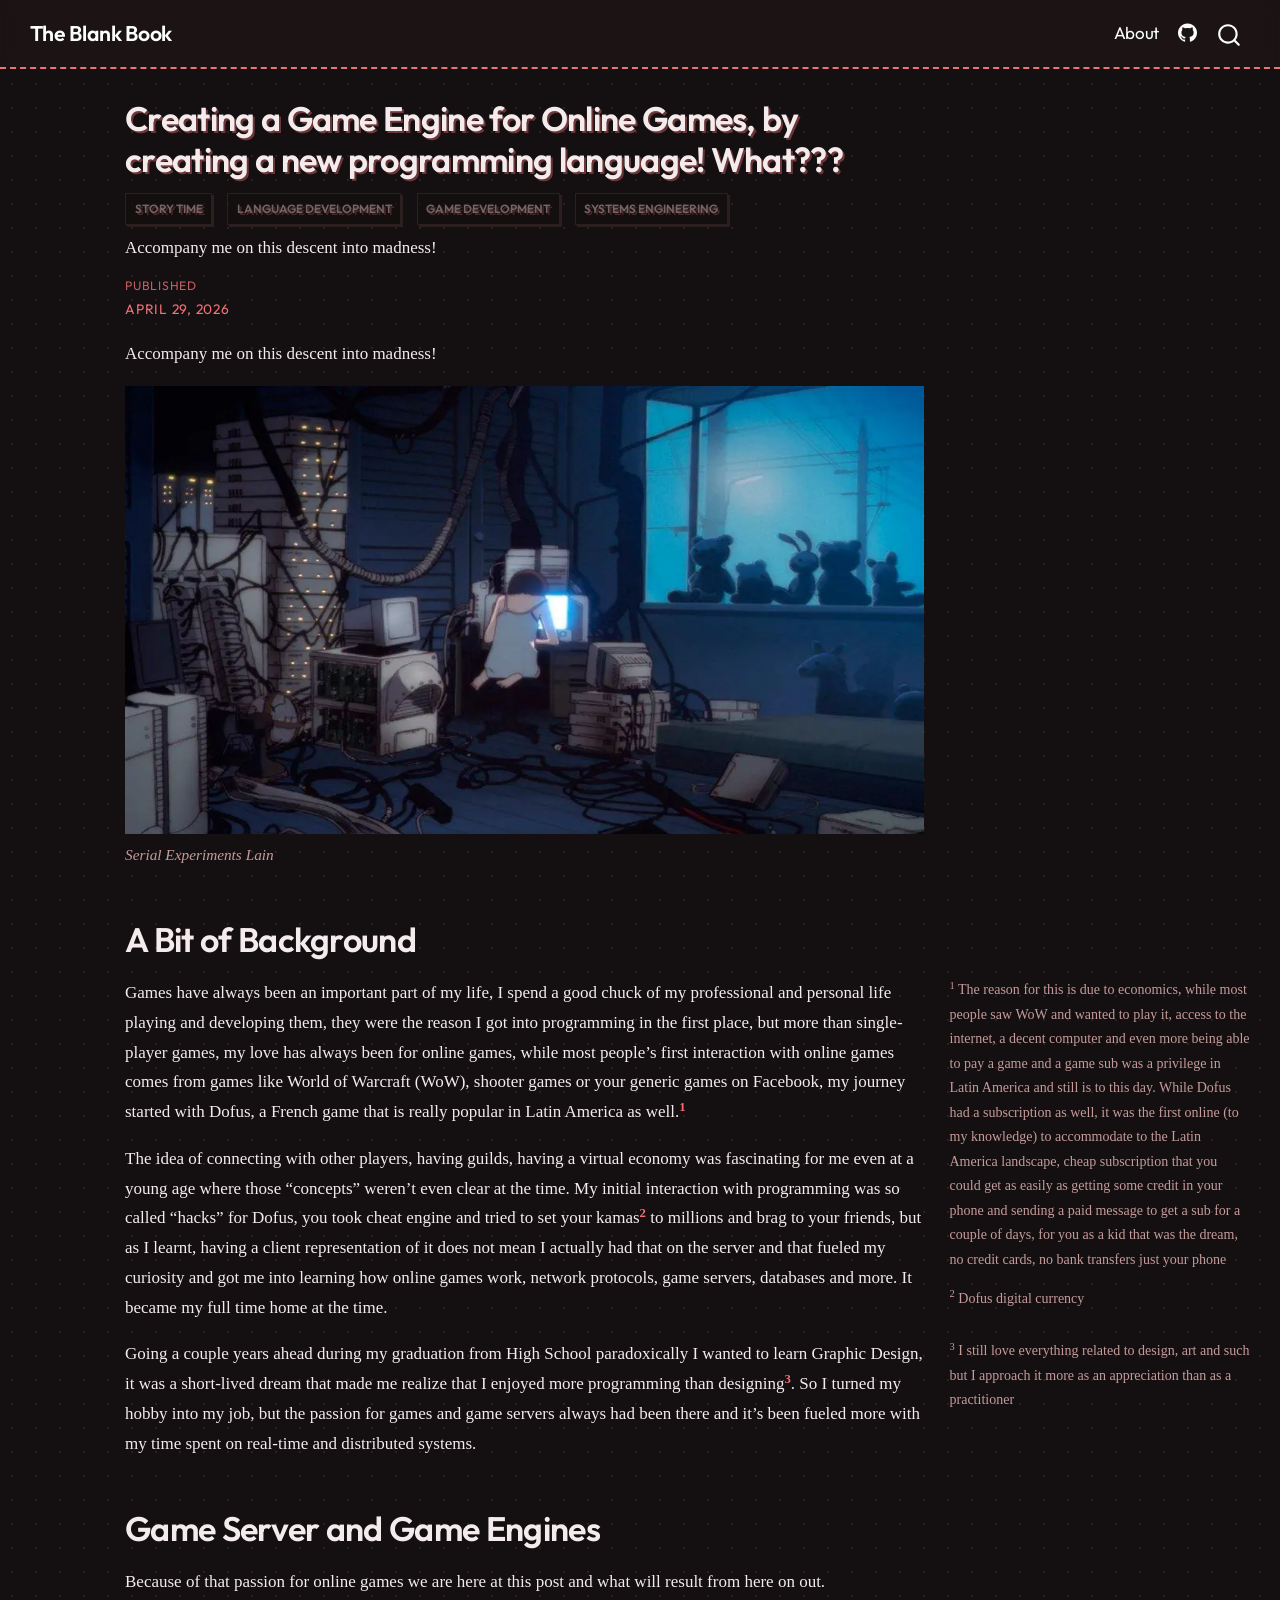
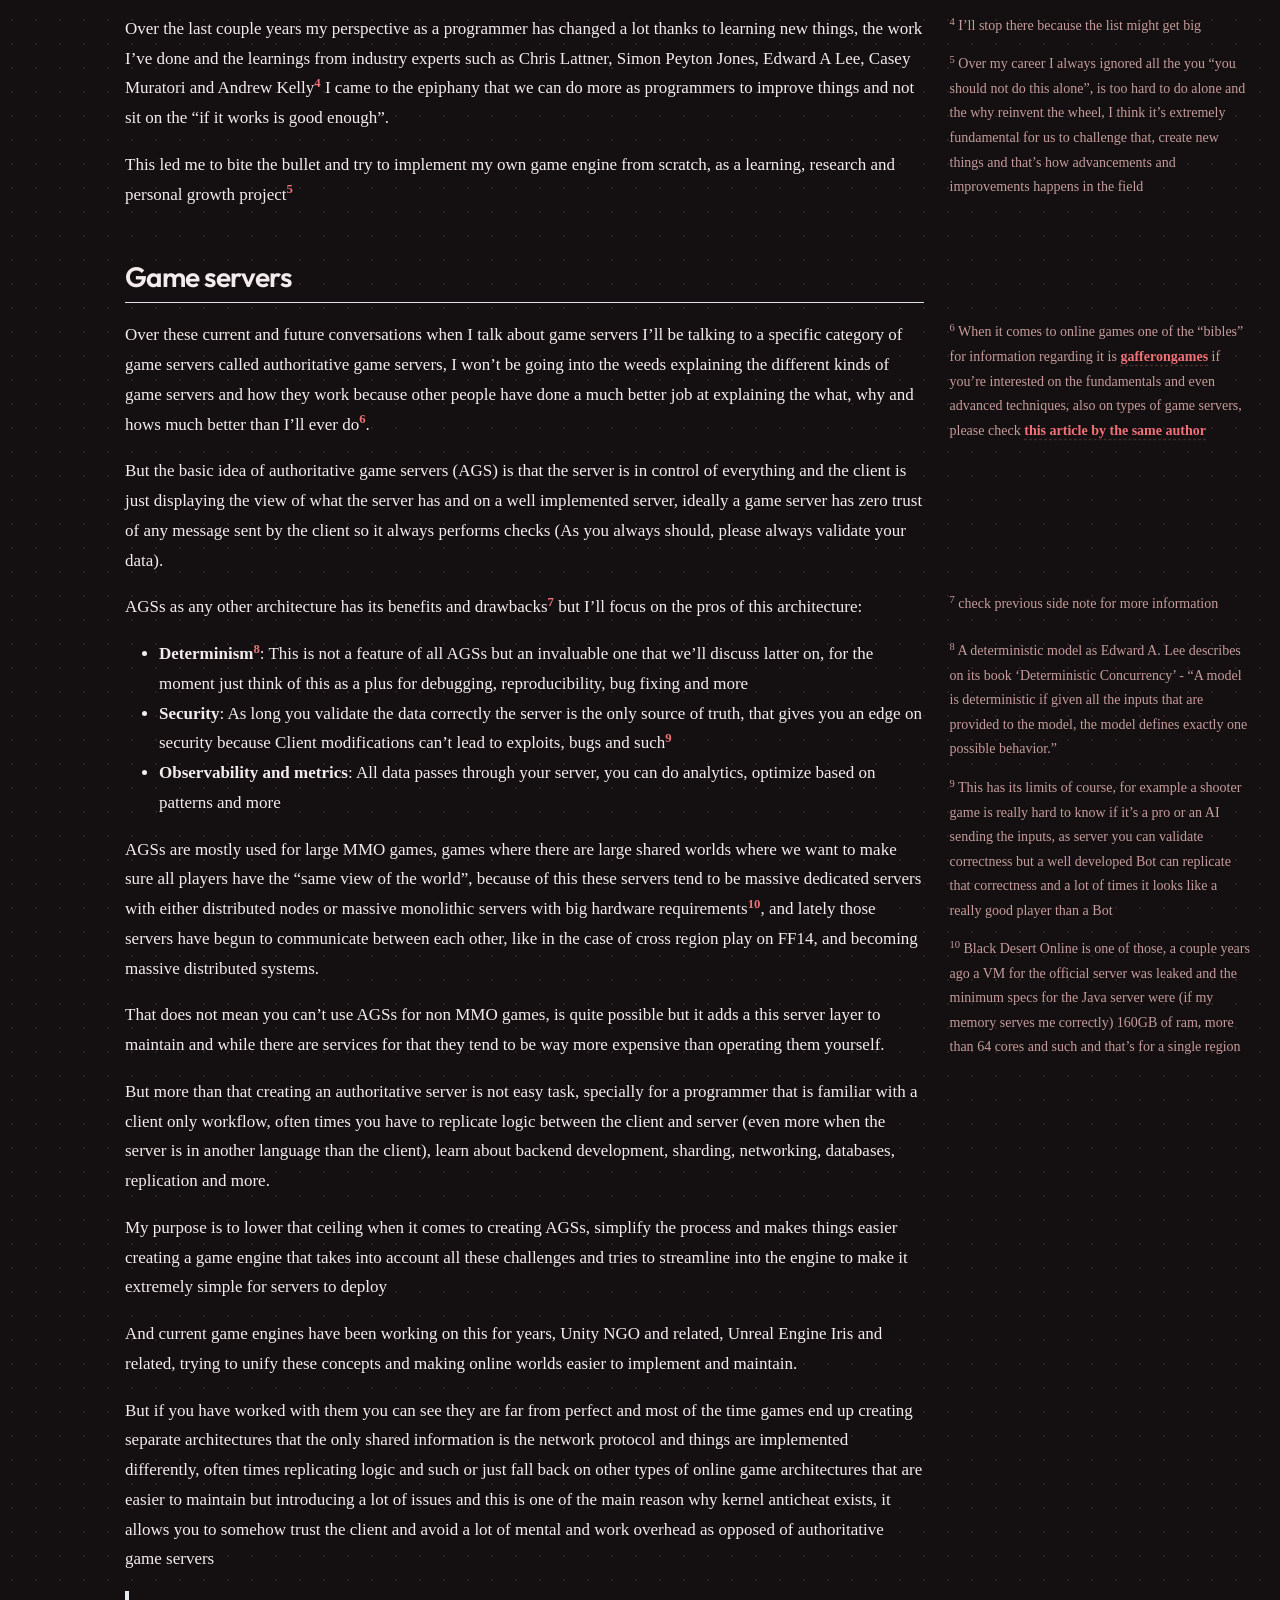
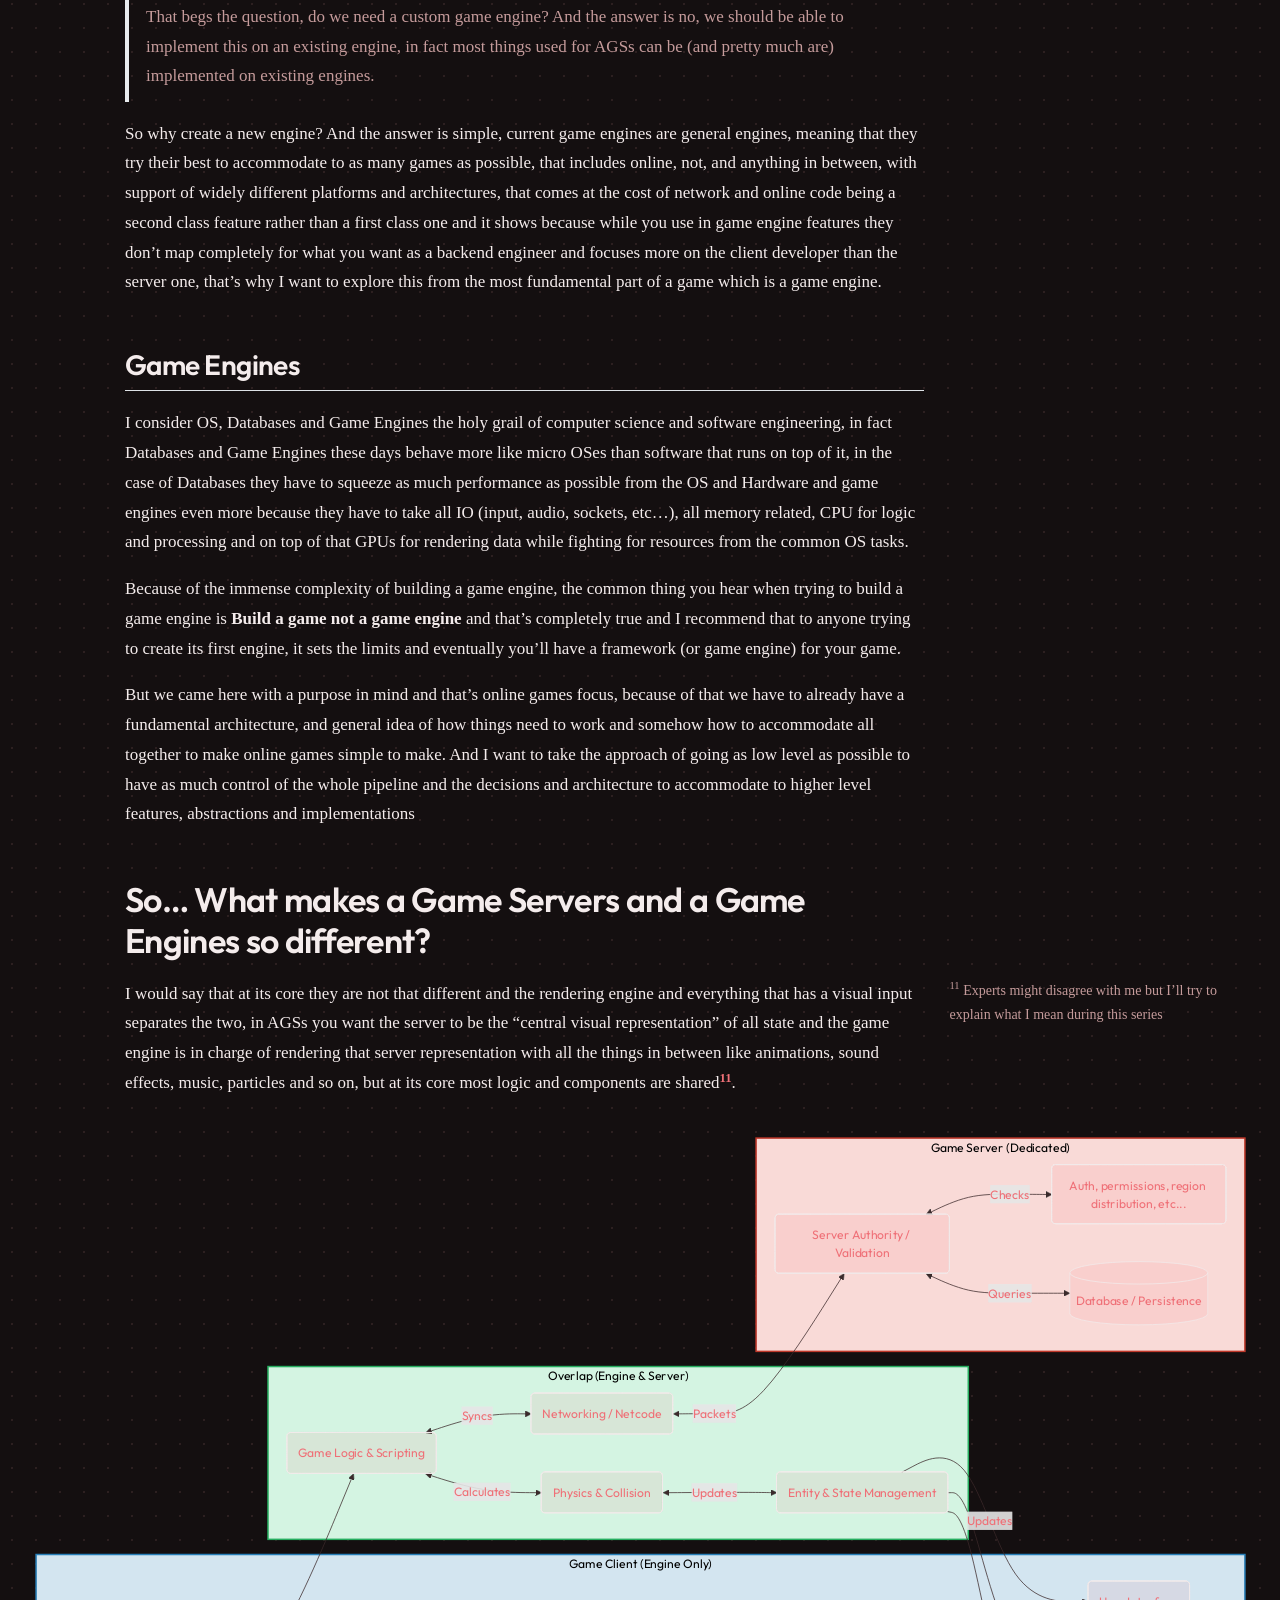
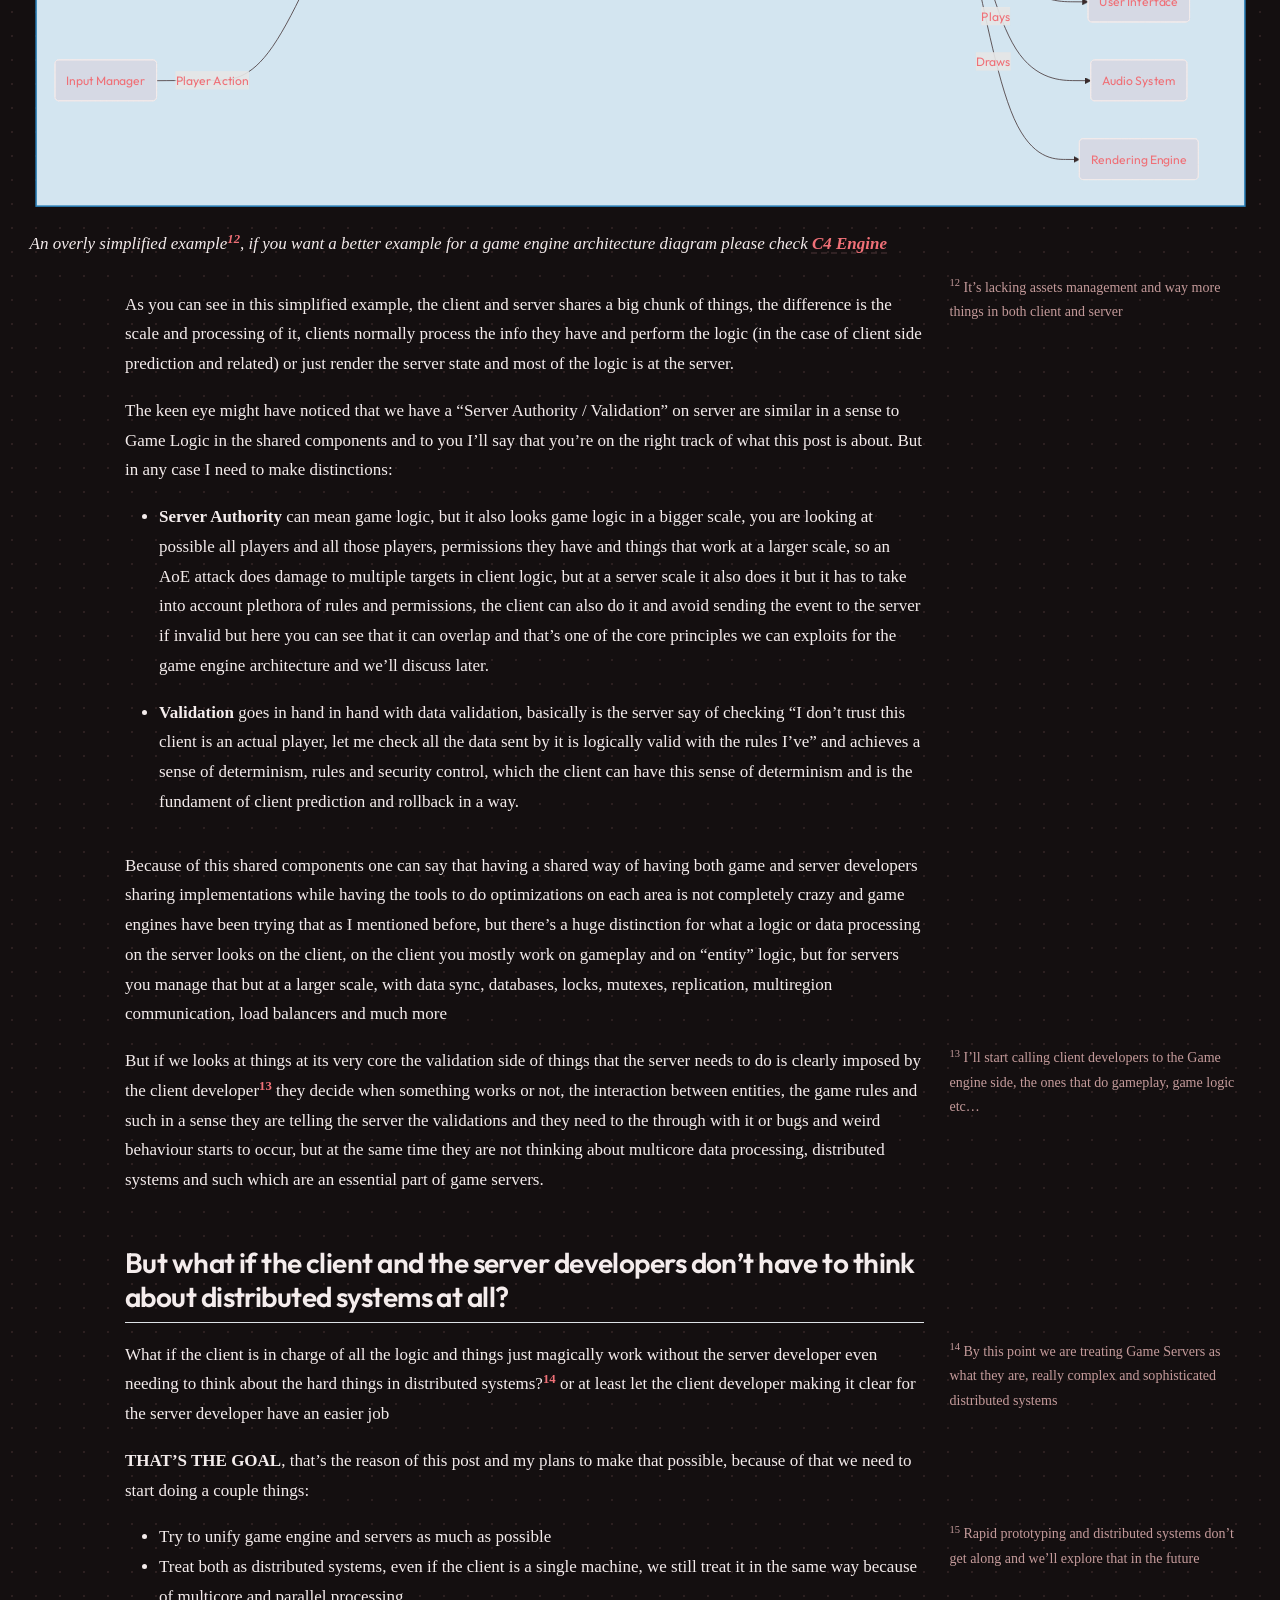
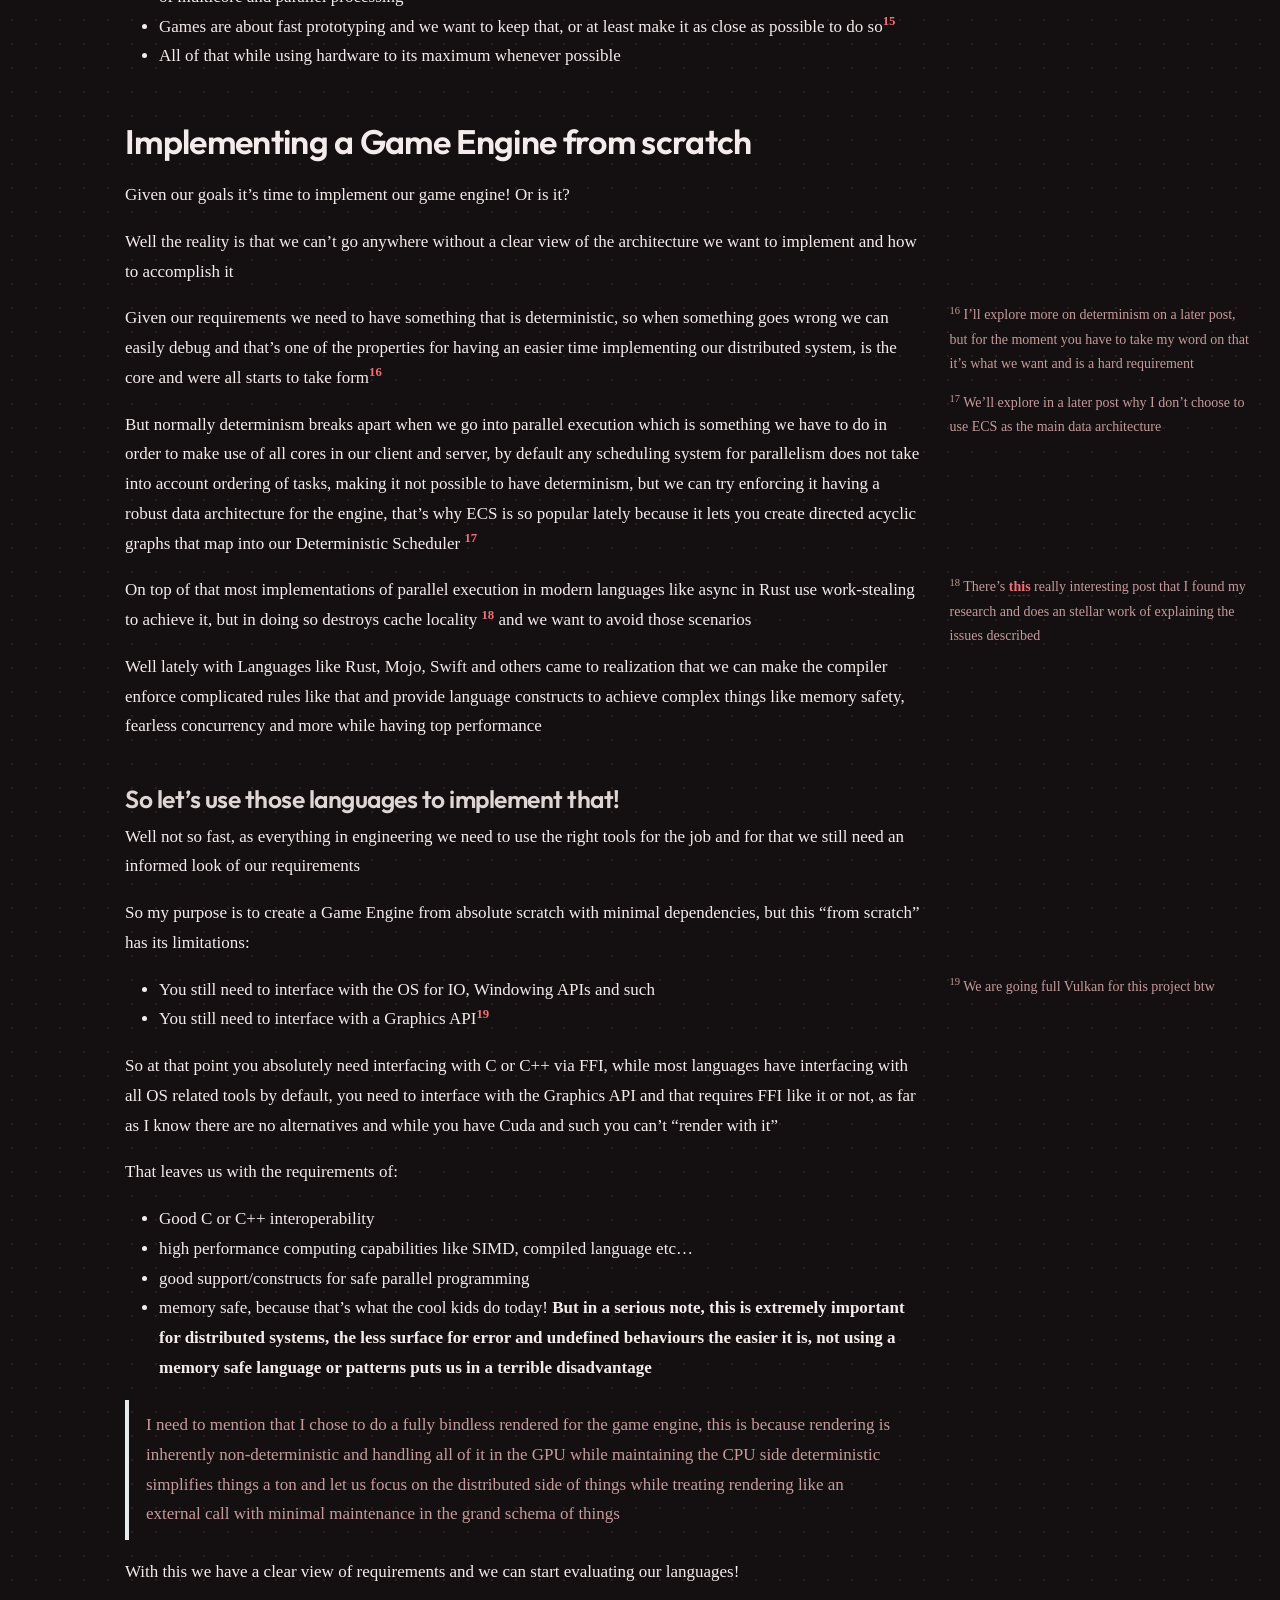
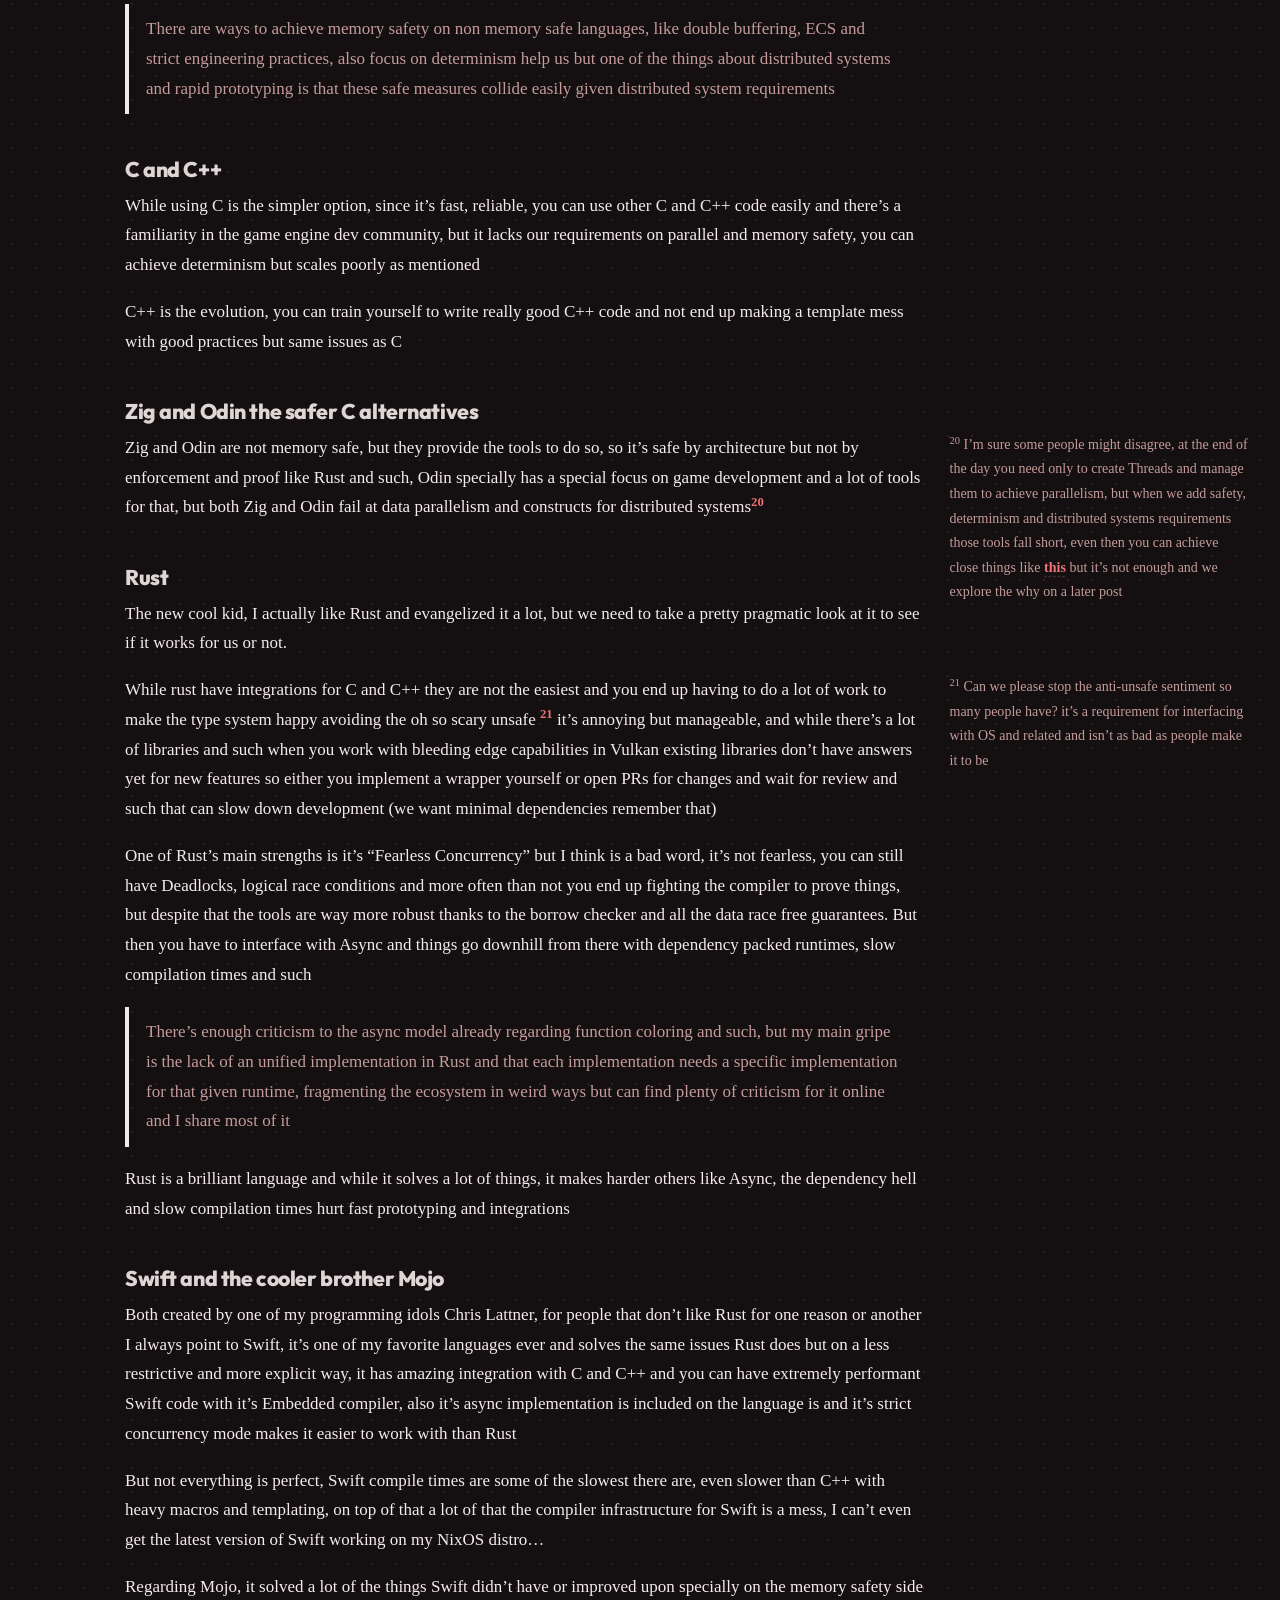
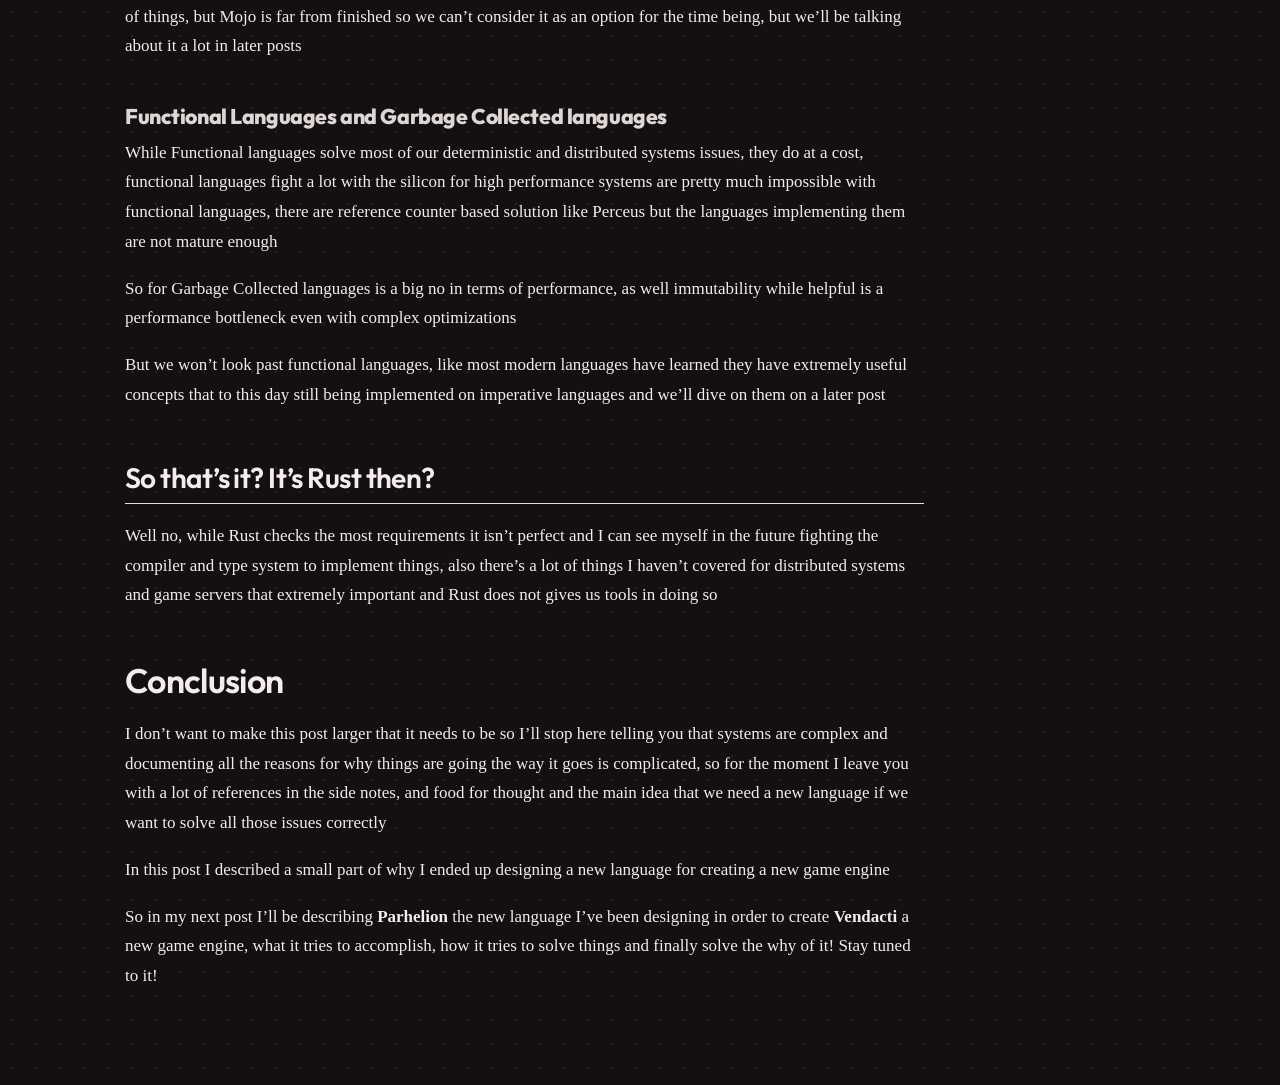
==== commit 616eaa01: "Built site for gh-pages" ====
--- a/posts/new_language/index.html
+++ b/posts/new_language/index.html
@@ -7,6 +7,7 @@
 <meta name="viewport" content="width=device-width, initial-scale=1.0, user-scalable=yes">
 
 <meta name="dcterms.date" content="2026-04-29">
+<meta name="description" content="Accompany me on this descent into madness!">
 
 <title>Creating a Game Engine for Online Games, by creating a new programming language! What??? – The Blank Book</title>
 <style>
@@ -77,6 +78,12 @@
 
 
 <link rel="stylesheet" href="../../styles.css">
+<meta property="og:title" content="Creating a Game Engine for Online Games, by creating a new programming language! What??? – The Blank Book">
+<meta property="og:description" content="Accompany me on this descent into madness!">
+<meta property="og:image" content="https://wolfdan.github.io/posts/new_language/serial.png">
+<meta property="og:site_name" content="The Blank Book">
+<meta property="og:image:height" content="718">
+<meta property="og:image:width" content="1280">
 </head>
 
 <body class="nav-fixed quarto-light">
@@ -133,6 +140,11 @@
   </div>
   </div>
 
+<div>
+  <div class="description">
+    Accompany me on this descent into madness!
+  </div>
+</div>
 
 
 <div class="quarto-title-meta">
@@ -435,7 +447,7 @@
     }
       var localhostRegex = new RegExp(/^(?:http|https):\/\/localhost\:?[0-9]*\//);
       var mailtoRegex = new RegExp(/^mailto:/);
-        var filterRegex = new RegExp("https:\/\/WolfDan\.github\.io");
+        var filterRegex = new RegExp("https:\/\/wolfdan\.github\.io");
       var isInternal = (href) => {
           return filterRegex.test(href) || localhostRegex.test(href) || mailtoRegex.test(href);
       }
